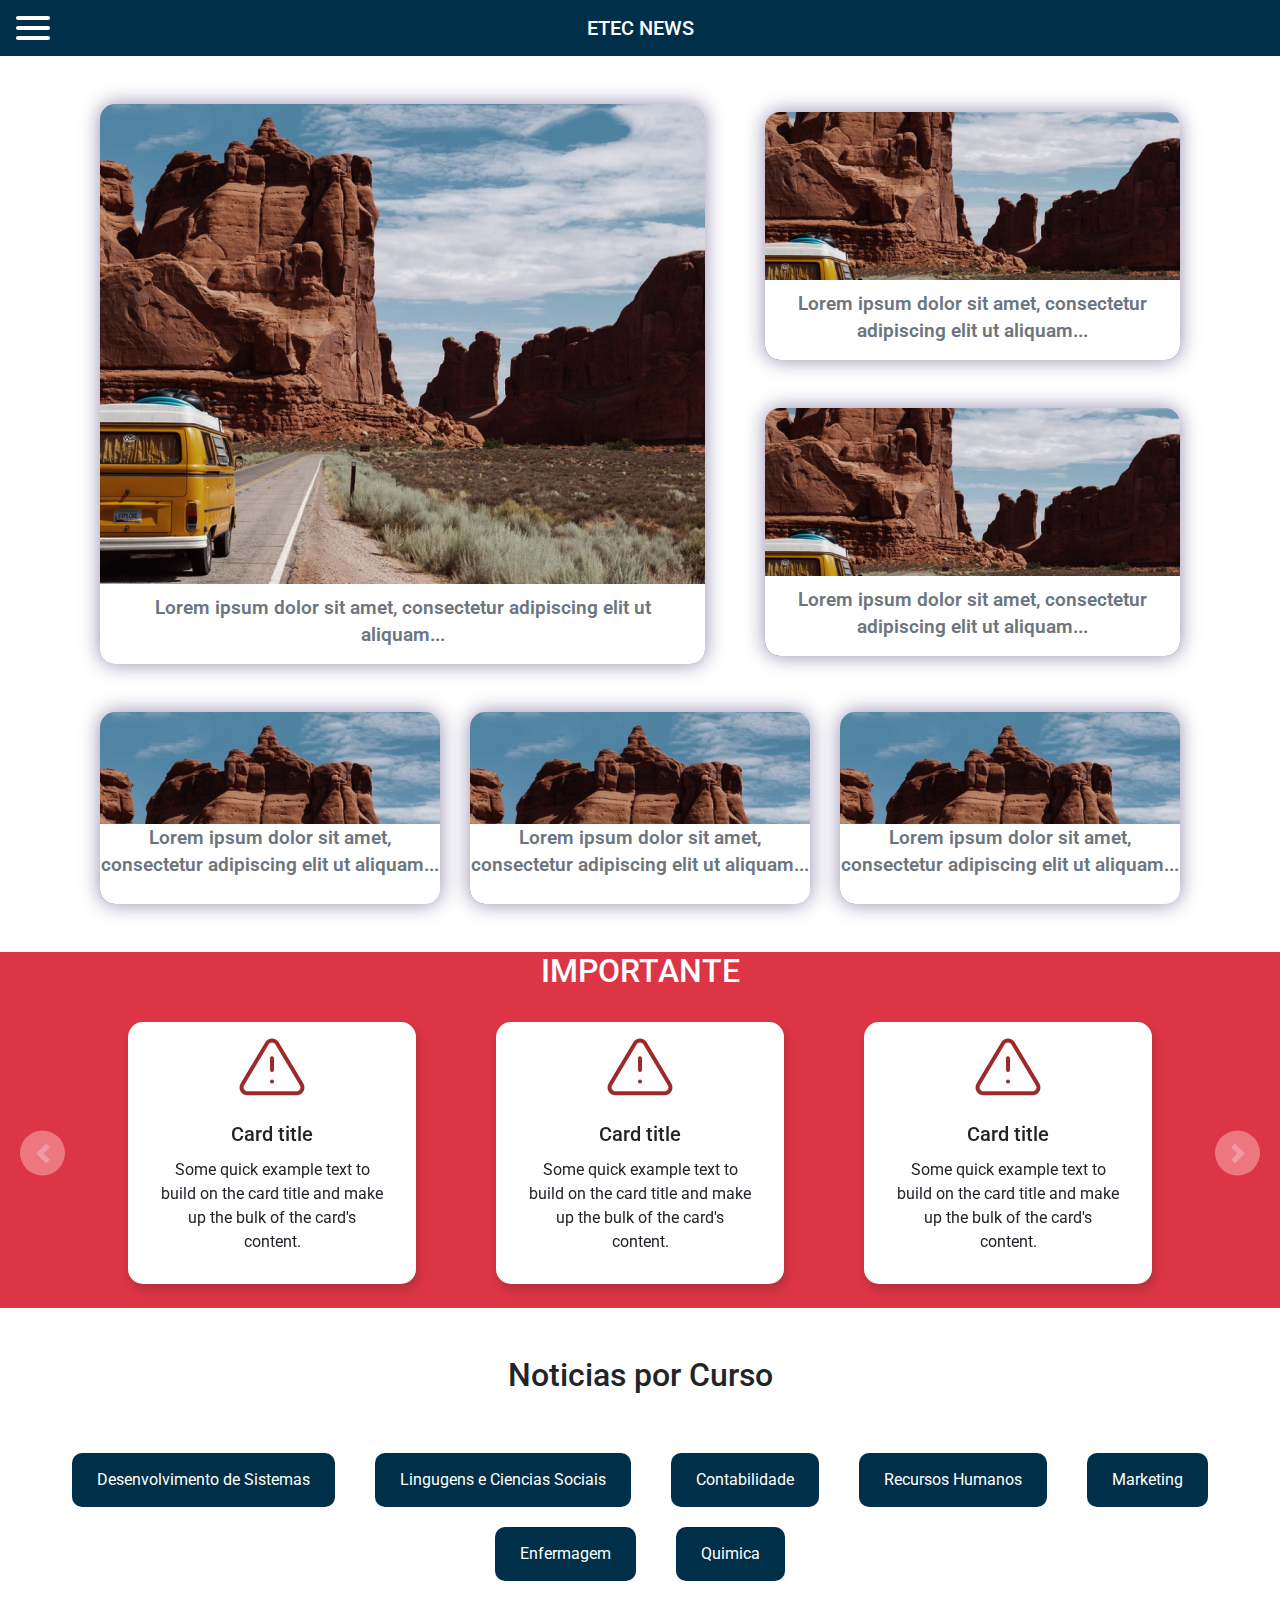
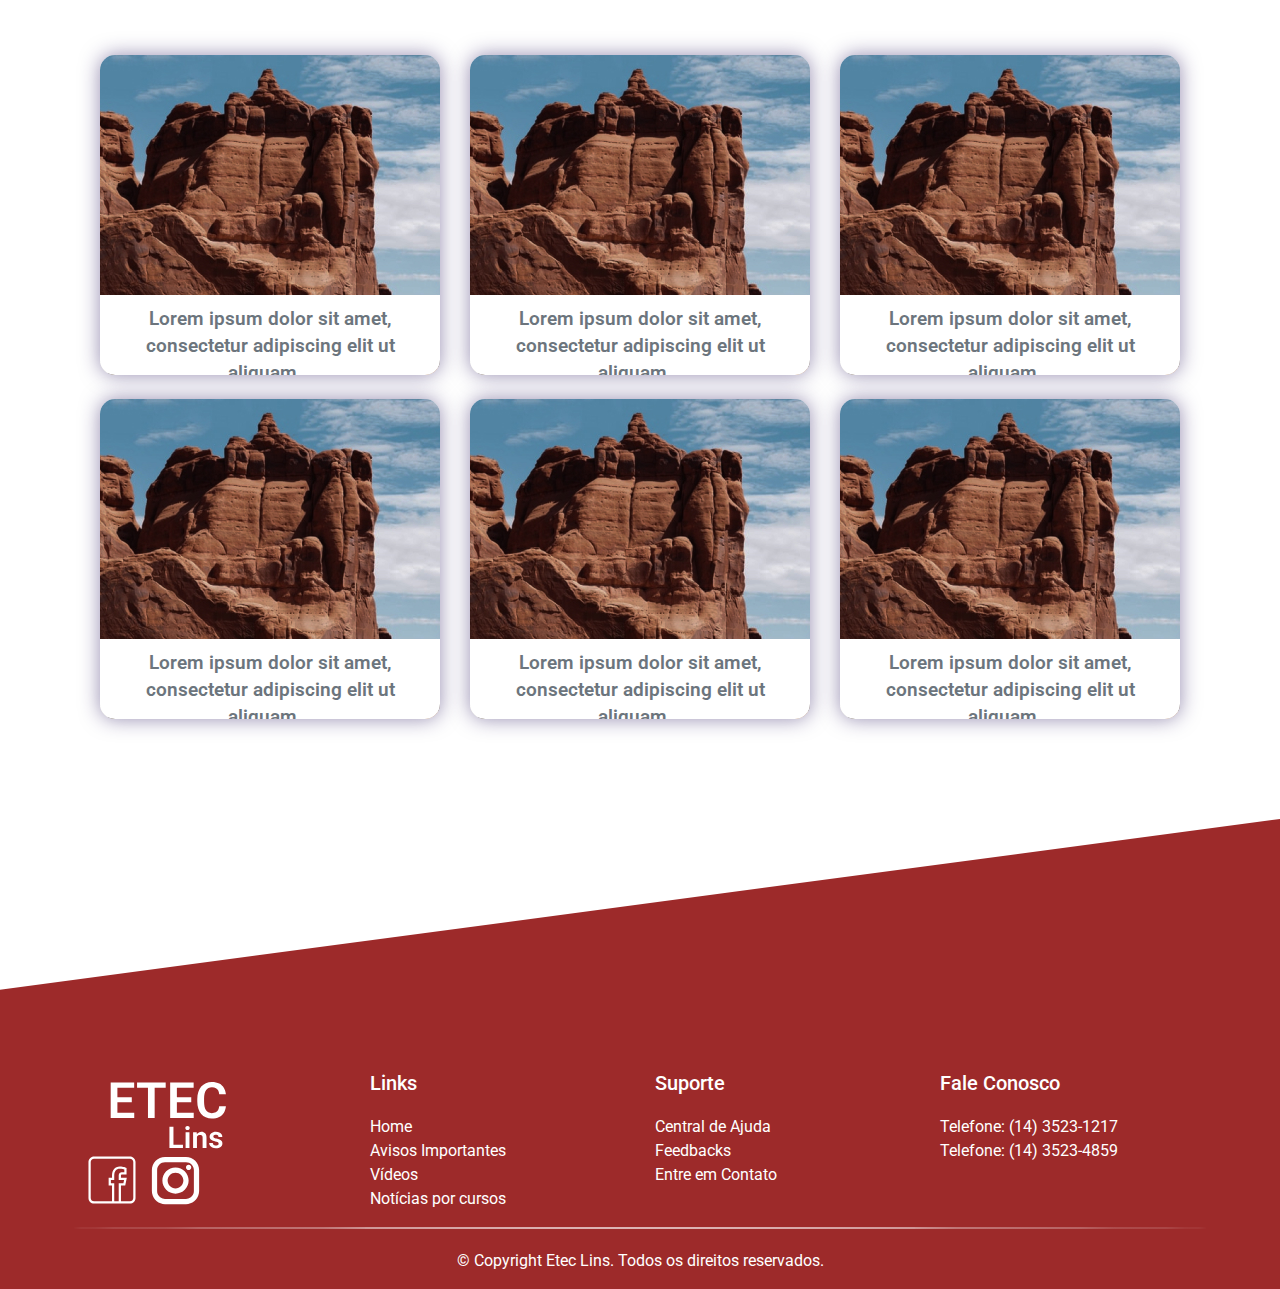
==== index.html @ 65d1a79c "news" ====
<!doctype html>
<html lang="pt-br">

<head>
    <meta charset="utf-8">
    <meta name="viewport" content="width=device-width, initial-scale=1, shrink-to-fit=no">
    <link rel="stylesheet" href="https://stackpath.bootstrapcdn.com/bootstrap/4.3.1/css/bootstrap.min.css" integrity="sha384-ggOyR0iXCbMQv3Xipma34MD+dH/1fQ784/j6cY/iJTQUOhcWr7x9JvoRxT2MZw1T" crossorigin="anonymous">
    <link rel="stylesheet" href="./css/global.css">
    <title>Etec News</title>
</head>

<body>



    <!-- NAVBAR // SIDEBAR -->
    <nav class="navbar fixed-top">
        <button class="btn menu-btn ">
    <img src="./img/menu.svg" alt="menu" id="abrir">
    </button>
        <h2 class="navbar-brand mx-auto my-auto">ETEC NEWS</h2>

        <div class="dark">
            <!-- SIDEBARR -->
            <div class="sidebar">
                <header>
                    <h3 class="text-center logo-sidebar">ETEC NEWS</h3>
                    <button class="fechar">
                <img src="./img/fechar.svg" alt="fechar">
            </button>
                </header>
                <ul class="category">
                    <li>
                        <img src="./img/home.svg" alt="home">
                        <a href="#"></i>Home</a>
                    </li>
                    <li>
                        <img src="./img/alert-circle.svg" alt="avisos">
                        <a href="#"></i>Avisos</a>
                    </li>
                    <li>
                        <img src="./img/paperclip.svg" alt="noticias">
                        <a href="#"></i>Notícias</a>
                    </li>
                    <li>
                        <img src="./img/film.svg" alt="videos">
                        <a href="#"></i>Vídeos</a>
                    </li>
                </ul>
                <ul class="Help">
                    <li><img src="./img/mail.svg" alt="email">
                        <a href="#"></i>Contate-nos</a>
                    </li>
                    <li><img src="./img/help-circle.svg" alt="duvidas">
                        <a href="#"></i>Dúvidas</a>
                    </li>
                </ul>
            </div>
    </nav>
    <!-- HOME -->


    <!-- CARDS HOME -->
    <div class="container mt-5 home">
        <div class="row mt-5">
            <div class="col-12 col-sm-12 col-md-7">
                <div class="container-fluid">
                    <div class="row">
                        <div class="col-12 col-sm-12 col-md-12">
                            <div class="box card-home-principal">
                                <div class="content">
                                    <p class="text-secondary">Lorem ipsum dolor sit amet, consectetur adipiscing elit ut aliquam...</p>
                                    <a class="btn btn-primary ver-mais" href="noticias.html">Ver Mais</a>
                                </div>
                            </div>
                        </div>
                    </div>
                </div>
            </div>
            <div class="col-12 col-sm-12 col-md-5">

                <div class="container-fluid">
                    <div class="row mt-md-2">

                        <div class="col-sm-12 col-md-12">
                            <div class="box card-home  mt-4 mt-md-0">
                                <div class="box card-secundary">
                                    <div class="content">
                                        <p class="text-secondary">Lorem ipsum dolor sit amet, consectetur adipiscing elit ut aliquam...</p>
                                        <a class="btn btn-primary ver-mais" href="noticias.html">Ver Mais</a>
                                    </div>
                                </div>
                            </div>
                        </div>
                    </div>
                    <div class="row mt-md-5">

                        <div class="col-sm-12 col-md-12">
                            <div class="box card-home mt-4 mt-md-0">
                                <div class="box card-secundary">
                                    <div class="content">
                                        <p class="text-secondary">Lorem ipsum dolor sit amet, consectetur adipiscing elit ut aliquam...</p>
                                        <a class="btn btn-primary ver-mais" href="noticias.html">Ver Mais</a>
                                    </div>
                                </div>
                            </div>
                        </div>
                    </div>
                </div>
            </div>
        </div>
        <div class="row mt-5">
            <div class="col-12 col-sm-12 col-md-12">

                <div class="container-fluid">
                    <div class="row">
                        <div class="col-sm-4">
                            <div class="box card-home  mt-4 mt-md-0">
                                <div class="box card-tertiary">
                                    <div class="content">
                                        <p class="text-secondary">Lorem ipsum dolor sit amet, consectetur adipiscing elit ut aliquam...</p>
                                        <a class="btn btn-primary ver-mais" href="noticias.html">Ver Mais</a>
                                    </div>
                                </div>
                            </div>
                        </div>
                        <div class="col-sm-4">
                            <div class="box card-home  mt-4 mt-md-0">
                                <div class="box card-tertiary">
                                    <div class="content">
                                        <p class="text-secondary">Lorem ipsum dolor sit amet, consectetur adipiscing elit ut aliquam...</p>
                                        <a class="btn btn-primary ver-mais" href="noticias.html">Ver Mais</a>
                                    </div>
                                </div>
                            </div>
                        </div>
                        <div class="col-sm-4">
                            <div class="box card-home  mt-4 mt-md-0">
                                <div class="box card-tertiary">
                                    <div class="content">
                                        <p class="text-secondary">Lorem ipsum dolor sit amet, consectetur adipiscing elit ut aliquam...</p>
                                        <a class="btn btn-primary ver-mais" href="noticias.html">Ver Mais</a>
                                    </div>
                                </div>
                            </div>
                        </div>
                    </div>
                </div>
            </div>
        </div>
    </div>
    </div>

    <!-- AVISOS -->
    <div class="bg-danger mt-5">
        <h2 class="text-white text-center">IMPORTANTE</h2>
        <div id="carouselExampleControls" class="carousel slide" data-ride="carousel">
            <div class="carousel-inner">
                <div class="carousel-item active">
                    <div class="cards-wrapper">
                        <div class="card d-md-block" style="width: 18rem;">
                            <img src="img/alert-triangle.svg" class="card-img-top mx-auto" alt="...">
                            <div class="card-body">
                                <h5 class="card-title text-center">Card title</h5>
                                <p class="card-text">Some quick example text to build on the card title and make up the bulk of the card's content.</p>
                            </div>
                        </div>
                        <div class="card d-none d-md-block" style="width: 18rem;">
                            <img src="img/alert-triangle.svg" class="card-img-top mx-auto" alt="...">
                            <div class="card-body">
                                <h5 class="card-title text-center">Card title</h5>
                                <p class="card-text ">Some quick example text to build on the card title and make up the bulk of the card's content.</p>
                            </div>
                        </div>
                        <div class="card d-none d-md-block" style="width: 18rem;">
                            <img src="img/alert-triangle.svg" class="card-img-top mx-auto" alt="...">
                            <div class="card-body">
                                <h5 class="card-title text-center">Card title</h5>
                                <p class="card-text">Some quick example text to build on the card title and make up the bulk of the card's content.</p>
                            </div>
                        </div>
                    </div>
                </div>
                <div class="carousel-item">
                    <div class="cards-wrapper">
                        <div class="card d-md-block" style="width: 18rem;">
                            <img src="img/alert-triangle.svg" class="card-img-top mx-auto" alt="...">
                            <div class="card-body">
                                <h5 class="card-title text-center">Card title</h5>
                                <p class="card-text">Some quick example text to build on the card title and make up the bulk of the card's content.</p>
                            </div>
                        </div>
                        <div class="card d-none d-md-block" style="width: 18rem;">
                            <img src="img/alert-triangle.svg" class="card-img-top mx-auto" alt="...">
                            <div class="card-body">
                                <h5 class="card-title text-center">Card title</h5>
                                <p class="card-text">Some quick example text to build on the card title and make up the bulk of the card's content.</p>
                            </div>
                        </div>
                        <div class="card d-none d-md-block" style="width: 18rem;">
                            <img src="img/alert-triangle.svg" class="card-img-top mx-auto" alt="...">
                            <div class="card-body">
                                <h5 class="card-title text-center">Card title</h5>
                                <p class="card-text">Some quick example text to build on the card title and make up the bulk of the card's content.</p>
                            </div>
                        </div>
                    </div>
                </div>
            </div>
            <a class="carousel-control-prev" href="#carouselExampleControls" role="button" data-slide="prev">
                <span class="carousel-control-prev-icon" aria-hidden="true"></span>
                <span class="sr-only">Previous</span>
            </a>
            <a class="carousel-control-next" href="#carouselExampleControls" role="button" data-slide="next">
                <span class="carousel-control-next-icon" aria-hidden="true"></span>
                <span class="sr-only">Next</span>
            </a>
        </div>
    </div>

    <!-- NOTICIAS POR CURSO -->
    <h2 class="text-center mt-5">Noticias por Curso</h2>
    <nav>
        <div class="nav  mt-5 d-flex justify-content-center cursos" id="nav-tab" role="tablist">
            <a class="nav-item nav-link active" id="DS-tab" data-toggle="tab" href="#DS" role="tab" aria-controls="DS" aria-selected="true">Desenvolvimento de Sistemas</a>
            <a class="nav-item nav-link" id="LIN-tab" data-toggle="tab" href="#LIN" role="tab" aria-controls="LIN" aria-selected="false">Lingugens e Ciencias Sociais</a>
            <a class="nav-item nav-link" id="CONT-tab" data-toggle="tab" href="#CONT" role="tab" aria-controls="CONT" aria-selected="false">Contabilidade</a>
            <a class="nav-item nav-link" id="RH-tab" data-toggle="tab" href="#RH" role="tab" aria-controls="RH" aria-selected="false">Recursos Humanos</a>
            <a class="nav-item nav-link" id="MAR-tab" data-toggle="tab" href="#MAR" role="tab" aria-controls="MAR" aria-selected="false">Marketing</a>
            <a class="nav-item nav-link" id="ENF-tab" data-toggle="tab" href="#ENF" role="tab" aria-controls="ENF" aria-selected="false">Enfermagem</a>
            <a class="nav-item nav-link" id="QUI-tab" data-toggle="tab" href="#QUI" role="tab" aria-controls="QUI" aria-selected="false">Quimica</a>
        </div>
    </nav>

    <div class="tab-content" id="nav-tabContent">
        <div class="tab-pane fade show active" id="DS" role="tabpanel" aria-labelledby="DS-tab">
            <div class="container ">
                <div class="row mt-3">
                    <div class="col-12 col-sm-12 col-md-12">
                        <div class="container-fluid mt-5">
                            <div class="row">
                                <div class="col-sm-4 mt-sm-4 mt-md-0">
                                    <div class="box card-new">
                                        <div class="content">
                                            <p class="text-secondary">Lorem ipsum dolor sit amet, consectetur adipiscing elit ut aliquam...</p>
                                            <button class="btn btn-primary ver-mais">Ver Mais</button>
                                        </div>
                                    </div>
                                </div>
                                <div class="col-sm-4">
                                    <div class="box card-new">
                                        <div class="content">
                                            <p class="text-secondary">Lorem ipsum dolor sit amet, consectetur adipiscing elit ut aliquam...</p>
                                            <button class="btn btn-primary ver-mais">Ver Mais</button>
                                        </div>
                                    </div>
                                </div>
                                <div class="col-sm-4">
                                    <div class="box card-new">
                                        <div class="content">
                                            <p class="text-secondary">Lorem ipsum dolor sit amet, consectetur adipiscing elit ut aliquam...</p>
                                            <button class="btn btn-primary ver-mais">Ver Mais</button>
                                        </div>
                                    </div>
                                </div>
                                <div class="col-sm-4 mt-4">
                                    <div class="box card-new">
                                        <div class="content">
                                            <p class="text-secondary">Lorem ipsum dolor sit amet, consectetur adipiscing elit ut aliquam...</p>
                                            <button class="btn btn-primary ver-mais">Ver Mais</button>
                                        </div>
                                    </div>
                                </div>
                                <div class="col-sm-4 mt-4">
                                    <div class="box card-new">
                                        <div class="content">
                                            <p class="text-secondary">Lorem ipsum dolor sit amet, consectetur adipiscing elit ut aliquam...</p>
                                            <button class="btn btn-primary ver-mais">Ver Mais</button>
                                        </div>
                                    </div>
                                </div>
                                <div class="col-sm-4 mt-4">
                                    <div class="box card-new">
                                        <div class="content">
                                            <p class="text-secondary">Lorem ipsum dolor sit amet, consectetur adipiscing elit ut aliquam...</p>
                                            <button class="btn btn-primary ver-mais">Ver Mais</button>
                                        </div>
                                    </div>
                                </div>
                            </div>
                        </div>
                    </div>
                </div>
            </div>
        </div>
        <div class="tab-pane fade" id="LIN" role="tabpanel" aria-labelledby="LIN-tab">
            <div class="container">
                <div class="row mt-3">
                    <div class="col-12 col-sm-12 col-md-12">
                        <div class="container-fluid mt-5">
                            <div class="row">
                                <div class="col-sm-4">
                                    <div class="box card-new">
                                        <div class="content">
                                            <p class="text-secondary">Lorem ipsum dolor sit amet, consectetur adipiscing elit ut aliquam...</p>
                                            <button class="btn btn-primary ver-mais">Ver Mais</button>
                                        </div>
                                    </div>
                                </div>
                                <div class="col-sm-4">
                                    <div class="box card-new">
                                        <div class="content">
                                            <p class="text-secondary">Lorem ipsum dolor sit amet, consectetur adipiscing elit ut aliquam...</p>
                                            <button class="btn btn-primary ver-mais">Ver Mais</button>
                                        </div>
                                    </div>
                                </div>
                                <div class="col-sm-4">
                                    <div class="box card-new">
                                        <div class="content">
                                            <p class="text-secondary">Lorem ipsum dolor sit amet, consectetur adipiscing elit ut aliquam...</p>
                                            <button class="btn btn-primary ver-mais">Ver Mais</button>
                                        </div>
                                    </div>
                                </div>
                                <div class="col-sm-4 mt-4">
                                    <div class="box card-new">
                                        <div class="content">
                                            <p class="text-secondary">Lorem ipsum dolor sit amet, consectetur adipiscing elit ut aliquam...</p>
                                            <button class="btn btn-primary ver-mais">Ver Mais</button>
                                        </div>
                                    </div>
                                </div>
                                <div class="col-sm-4 mt-4">
                                    <div class="box card-new">
                                        <div class="content">
                                            <p class="text-secondary">Lorem ipsum dolor sit amet, consectetur adipiscing elit ut aliquam...</p>
                                            <button class="btn btn-primary ver-mais">Ver Mais</button>
                                        </div>
                                    </div>
                                </div>
                                <div class="col-sm-4 mt-4">
                                    <div class="box card-new">
                                        <div class="content">
                                            <p class="text-secondary">Lorem ipsum dolor sit amet, consectetur adipiscing elit ut aliquam...</p>
                                            <button class="btn btn-primary ver-mais">Ver Mais</button>
                                        </div>
                                    </div>
                                </div>
                            </div>
                        </div>
                    </div>
                </div>
            </div>
        </div>
        <div class="tab-pane fade" id="CONT" role="tabpanel" aria-labelledby="CONT-tab">
            <div class="container">
                <div class="row mt-3">
                    <div class="col-12 col-sm-12 col-md-12">
                        <div class="container-fluid mt-5">
                            <div class="row">
                                <div class="col-sm-4">
                                    <div class="box card-new">
                                        <div class="content">
                                            <p class="text-secondary">Lorem ipsum dolor sit amet, consectetur adipiscing elit ut aliquam...</p>
                                            <button class="btn btn-primary ver-mais">Ver Mais</button>
                                        </div>
                                    </div>
                                </div>
                                <div class="col-sm-4">
                                    <div class="box card-new">
                                        <div class="content">
                                            <p class="text-secondary">Lorem ipsum dolor sit amet, consectetur adipiscing elit ut aliquam...</p>
                                            <button class="btn btn-primary ver-mais">Ver Mais</button>
                                        </div>
                                    </div>
                                </div>
                                <div class="col-sm-4">
                                    <div class="box card-new">
                                        <div class="content">
                                            <p class="text-secondary">Lorem ipsum dolor sit amet, consectetur adipiscing elit ut aliquam...</p>
                                            <button class="btn btn-primary ver-mais">Ver Mais</button>
                                        </div>
                                    </div>
                                </div>
                                <div class="col-sm-4 mt-4">
                                    <div class="box card-new">
                                        <div class="content">
                                            <p class="text-secondary">Lorem ipsum dolor sit amet, consectetur adipiscing elit ut aliquam...</p>
                                            <button class="btn btn-primary ver-mais">Ver Mais</button>
                                        </div>
                                    </div>
                                </div>
                                <div class="col-sm-4 mt-4">
                                    <div class="box card-new">
                                        <div class="content">
                                            <p class="text-secondary">Lorem ipsum dolor sit amet, consectetur adipiscing elit ut aliquam...</p>
                                            <button class="btn btn-primary ver-mais">Ver Mais</button>
                                        </div>
                                    </div>
                                </div>
                                <div class="col-sm-4 mt-4">
                                    <div class="box card-new">
                                        <div class="content">
                                            <p class="text-secondary">Lorem ipsum dolor sit amet, consectetur adipiscing elit ut aliquam...</p>
                                            <button class="btn btn-primary ver-mais">Ver Mais</button>
                                        </div>
                                    </div>
                                </div>
                            </div>
                        </div>
                    </div>
                </div>
            </div>
        </div>
        <div class="tab-pane fade" id="RH" role="tabpanel" aria-labelledby="RH-tab">
            <div class="container">
                <div class="row mt-3">
                    <div class="col-12 col-sm-12 col-md-12">
                        <div class="container-fluid mt-5">
                            <div class="row">
                                <div class="col-sm-4">
                                    <div class="box card-new">
                                        <div class="content">
                                            <p class="text-secondary">Lorem ipsum dolor sit amet, consectetur adipiscing elit ut aliquam...</p>
                                            <button class="btn btn-primary ver-mais">Ver Mais</button>
                                        </div>
                                    </div>
                                </div>
                                <div class="col-sm-4">
                                    <div class="box card-new">
                                        <div class="content">
                                            <p class="text-secondary">Lorem ipsum dolor sit amet, consectetur adipiscing elit ut aliquam...</p>
                                            <button class="btn btn-primary ver-mais">Ver Mais</button>
                                        </div>
                                    </div>
                                </div>
                                <div class="col-sm-4">
                                    <div class="box card-new">
                                        <div class="content">
                                            <p class="text-secondary">Lorem ipsum dolor sit amet, consectetur adipiscing elit ut aliquam...</p>
                                            <button class="btn btn-primary ver-mais">Ver Mais</button>
                                        </div>
                                    </div>
                                </div>
                                <div class="col-sm-4 mt-4">
                                    <div class="box card-new">
                                        <div class="content">
                                            <p class="text-secondary">Lorem ipsum dolor sit amet, consectetur adipiscing elit ut aliquam...</p>
                                            <button class="btn btn-primary ver-mais">Ver Mais</button>
                                        </div>
                                    </div>
                                </div>
                                <div class="col-sm-4 mt-4">
                                    <div class="box card-new">
                                        <div class="content">
                                            <p class="text-secondary">Lorem ipsum dolor sit amet, consectetur adipiscing elit ut aliquam...</p>
                                            <button class="btn btn-primary ver-mais">Ver Mais</button>
                                        </div>
                                    </div>
                                </div>
                                <div class="col-sm-4 mt-4">
                                    <div class="box card-new">
                                        <div class="content">
                                            <p class="text-secondary">Lorem ipsum dolor sit amet, consectetur adipiscing elit ut aliquam...</p>
                                            <button class="btn btn-primary ver-mais">Ver Mais</button>
                                        </div>
                                    </div>
                                </div>
                            </div>
                        </div>
                    </div>
                </div>
            </div>
        </div>
        <div class="tab-pane fade" id="MAR" role="tabpanel" aria-labelledby="MAR-tab">
            <div class="container">
                <div class="row mt-3">
                    <div class="col-12 col-sm-12 col-md-12">
                        <div class="container-fluid mt-5">
                            <div class="row">
                                <div class="col-sm-4">
                                    <div class="box card-new">
                                        <div class="content">
                                            <p class="text-secondary">Lorem ipsum dolor sit amet, consectetur adipiscing elit ut aliquam...</p>
                                            <button class="btn btn-primary ver-mais">Ver Mais</button>
                                        </div>
                                    </div>
                                </div>
                                <div class="col-sm-4">
                                    <div class="box card-new">
                                        <div class="content">
                                            <p class="text-secondary">Lorem ipsum dolor sit amet, consectetur adipiscing elit ut aliquam...</p>
                                            <button class="btn btn-primary ver-mais">Ver Mais</button>
                                        </div>
                                    </div>
                                </div>
                                <div class="col-sm-4">
                                    <div class="box card-new">
                                        <div class="content">
                                            <p class="text-secondary">Lorem ipsum dolor sit amet, consectetur adipiscing elit ut aliquam...</p>
                                            <button class="btn btn-primary ver-mais">Ver Mais</button>
                                        </div>
                                    </div>
                                </div>
                                <div class="col-sm-4 mt-4">
                                    <div class="box card-new">
                                        <div class="content">
                                            <p class="text-secondary">Lorem ipsum dolor sit amet, consectetur adipiscing elit ut aliquam...</p>
                                            <button class="btn btn-primary ver-mais">Ver Mais</button>
                                        </div>
                                    </div>
                                </div>
                                <div class="col-sm-4 mt-4">
                                    <div class="box card-new">
                                        <div class="content">
                                            <p class="text-secondary">Lorem ipsum dolor sit amet, consectetur adipiscing elit ut aliquam...</p>
                                            <button class="btn btn-primary ver-mais">Ver Mais</button>
                                        </div>
                                    </div>
                                </div>
                                <div class="col-sm-4 mt-4">
                                    <div class="box card-new">
                                        <div class="content">
                                            <p class="text-secondary">Lorem ipsum dolor sit amet, consectetur adipiscing elit ut aliquam...</p>
                                            <button class="btn btn-primary ver-mais">Ver Mais</button>
                                        </div>
                                    </div>
                                </div>
                            </div>
                        </div>
                    </div>
                </div>
            </div>
        </div>
        <div class="tab-pane fade" id="ENF" role="tabpanel" aria-labelledby="ENF-tab">
            <div class="container">
                <div class="row mt-3">
                    <div class="col-12 col-sm-12 col-md-12">
                        <div class="container-fluid mt-5">
                            <div class="row">
                                <div class="col-sm-4">
                                    <div class="box card-new">
                                        <div class="content">
                                            <p class="text-secondary">Lorem ipsum dolor sit amet, consectetur adipiscing elit ut aliquam...</p>
                                            <button class="btn btn-primary ver-mais">Ver Mais</button>
                                        </div>
                                    </div>
                                </div>
                                <div class="col-sm-4">
                                    <div class="box card-new">
                                        <div class="content">
                                            <p class="text-secondary">Lorem ipsum dolor sit amet, consectetur adipiscing elit ut aliquam...</p>
                                            <button class="btn btn-primary ver-mais">Ver Mais</button>
                                        </div>
                                    </div>
                                </div>
                                <div class="col-sm-4">
                                    <div class="box card-new">
                                        <div class="content">
                                            <p class="text-secondary">Lorem ipsum dolor sit amet, consectetur adipiscing elit ut aliquam...</p>
                                            <button class="btn btn-primary ver-mais">Ver Mais</button>
                                        </div>
                                    </div>
                                </div>
                                <div class="col-sm-4 mt-4">
                                    <div class="box card-new">
                                        <div class="content">
                                            <p class="text-secondary">Lorem ipsum dolor sit amet, consectetur adipiscing elit ut aliquam...</p>
                                            <button class="btn btn-primary ver-mais">Ver Mais</button>
                                        </div>
                                    </div>
                                </div>
                                <div class="col-sm-4 mt-4">
                                    <div class="box card-new">
                                        <div class="content">
                                            <p class="text-secondary">Lorem ipsum dolor sit amet, consectetur adipiscing elit ut aliquam...</p>
                                            <button class="btn btn-primary ver-mais">Ver Mais</button>
                                        </div>
                                    </div>
                                </div>
                                <div class="col-sm-4 mt-4">
                                    <div class="box card-new">
                                        <div class="content">
                                            <p class="text-secondary">Lorem ipsum dolor sit amet, consectetur adipiscing elit ut aliquam...</p>
                                            <button class="btn btn-primary ver-mais">Ver Mais</button>
                                        </div>
                                    </div>
                                </div>
                            </div>
                        </div>
                    </div>
                </div>
            </div>
        </div>
        <div class="tab-pane fade" id="QUI" role="tabpanel" aria-labelledby="QUI-tab">
            <div class="container">
                <div class="row mt-3">
                    <div class="col-12 col-sm-12 col-md-12">
                        <div class="container-fluid mt-5">
                            <div class="row">
                                <div class="col-sm-4">
                                    <div class="box card-new">
                                        <div class="content">
                                            <p class="text-secondary">Lorem ipsum dolor sit amet, consectetur adipiscing elit ut aliquam...</p>
                                            <button class="btn btn-primary ver-mais">Ver Mais</button>
                                        </div>
                                    </div>
                                </div>
                                <div class="col-sm-4">
                                    <div class="box card-new">
                                        <div class="content">
                                            <p class="text-secondary">Lorem ipsum dolor sit amet, consectetur adipiscing elit ut aliquam...</p>
                                            <button class="btn btn-primary ver-mais">Ver Mais</button>
                                        </div>
                                    </div>
                                </div>
                                <div class="col-sm-4">
                                    <div class="box card-new">
                                        <div class="content">
                                            <p class="text-secondary">Lorem ipsum dolor sit amet, consectetur adipiscing elit ut aliquam...</p>
                                            <button class="btn btn-primary ver-mais">Ver Mais</button>
                                        </div>
                                    </div>
                                </div>
                                <div class="col-sm-4 mt-4">
                                    <div class="box card-new">
                                        <div class="content">
                                            <p class="text-secondary">Lorem ipsum dolor sit amet, consectetur adipiscing elit ut aliquam...</p>
                                            <button class="btn btn-primary ver-mais">Ver Mais</button>
                                        </div>
                                    </div>
                                </div>
                                <div class="col-sm-4 mt-4">
                                    <div class="box card-new">
                                        <div class="content">
                                            <p class="text-secondary">Lorem ipsum dolor sit amet, consectetur adipiscing elit ut aliquam...</p>
                                            <button class="btn btn-primary ver-mais">Ver Mais</button>
                                        </div>
                                    </div>
                                </div>
                                <div class="col-sm-4 mt-4">
                                    <div class="box card-new">
                                        <div class="content">
                                            <p class="text-secondary">Lorem ipsum dolor sit amet, consectetur adipiscing elit ut aliquam...</p>
                                            <button class="btn btn-primary ver-mais">Ver Mais</button>
                                        </div>
                                    </div>
                                </div>
                            </div>
                        </div>
                    </div>
                </div>
            </div>
            <div>
            </div>
        </div>


    </div>


    <!-- RODAPÉ -->
    <img src="./img/wave.svg" alt="wave" id="wave">
    <div class="container-fluid mt-5 bg-dark footer" id="footer">
        <div class="row">
            <div class="col-12 col-sm-12 col-md-12">

                <div class="container">
                    <div class="row mt-5">
                        <div class="col-sm-3">
                            <img src="./img/ETEC.svg" alt="etec">
                            <div class="social">
                                <img src="./img/facebook.svg" alt="facebook">
                                <img src="./img/instagram.svg" alt="instagram">
                            </div>
                        </div>
                        <div class="col-sm-3">
                            <h5>Links</h5>
                            <ul>
                                <li><a href="#"> Home</a></li>
                                <li><a href="#"> Avisos Importantes</a></li>
                                <li><a href="#"> Vídeos</a></li>
                                <li><a href="#"> Notícias por cursos</a></li>
                            </ul>
                        </div>
                        <div class="col-sm-3">
                            <h5>Suporte</h5>
                            <ul>
                                <li><a href="#"> Central de Ajuda</a></li>
                                <li><a href="#"> Feedbacks</a></li>
                                <li><a href="#"> Entre em Contato</a></li>
                            </ul>
                        </div>
                        <div class="col-sm-3">
                            <h5>Fale Conosco</h5>
                            <ul>
                                <li>Telefone: (14) 3523-1217</li>
                                <li> Telefone: (14) 3523-4859</li>
                            </ul>
                        </div>
                        <div class="border-footer"></div>
                        <p class="text-center">© Copyright Etec Lins. Todos os direitos reservados.</p>
                    </div>
                </div>

                <script src="./js/script.js"></script>
                <script src="https://code.jquery.com/jquery-3.3.1.slim.min.js" integrity="sha384-q8i/X+965DzO0rT7abK41JStQIAqVgRVzpbzo5smXKp4YfRvH+8abtTE1Pi6jizo" crossorigin="anonymous"></script>
                <script src="https://cdnjs.cloudflare.com/ajax/libs/popper.js/1.14.7/umd/popper.min.js" integrity="sha384-UO2eT0CpHqdSJQ6hJty5KVphtPhzWj9WO1clHTMGa3JDZwrnQq4sF86dIHNDz0W1" crossorigin="anonymous"></script>
                <script src="https://stackpath.bootstrapcdn.com/bootstrap/4.3.1/js/bootstrap.min.js" integrity="sha384-JjSmVgyd0p3pXB1rRibZUAYoIIy6OrQ6VrjIEaFf/nJGzIxFDsf4x0xIM+B07jRM" crossorigin="anonymous"></script>
</body>

</html>
---- css/global.css ----
@import url('https://fonts.googleapis.com/css2?family=Roboto:wght@100;300;400;500;700;900&display=swap');
@import url(./responsive.css);
@import url(./custom.css);
* {
    padding: 0;
    margin: 0;
    text-decoration: none;
    box-sizing: border-box;
    list-style: none;
    font-family: 'Roboto', sans-serif;
    ;
}

body {
    width: 100%;
    height: 100vh;
    background: #fff;
}

a {
    text-decoration: none !important;
    color: #000;
}

.btn:hover {
    color: #fff !important;
}

.home {
    margin-top: 30px !important;
}

.btn:focus {
    outline: none !important;
    box-shadow: none;
}
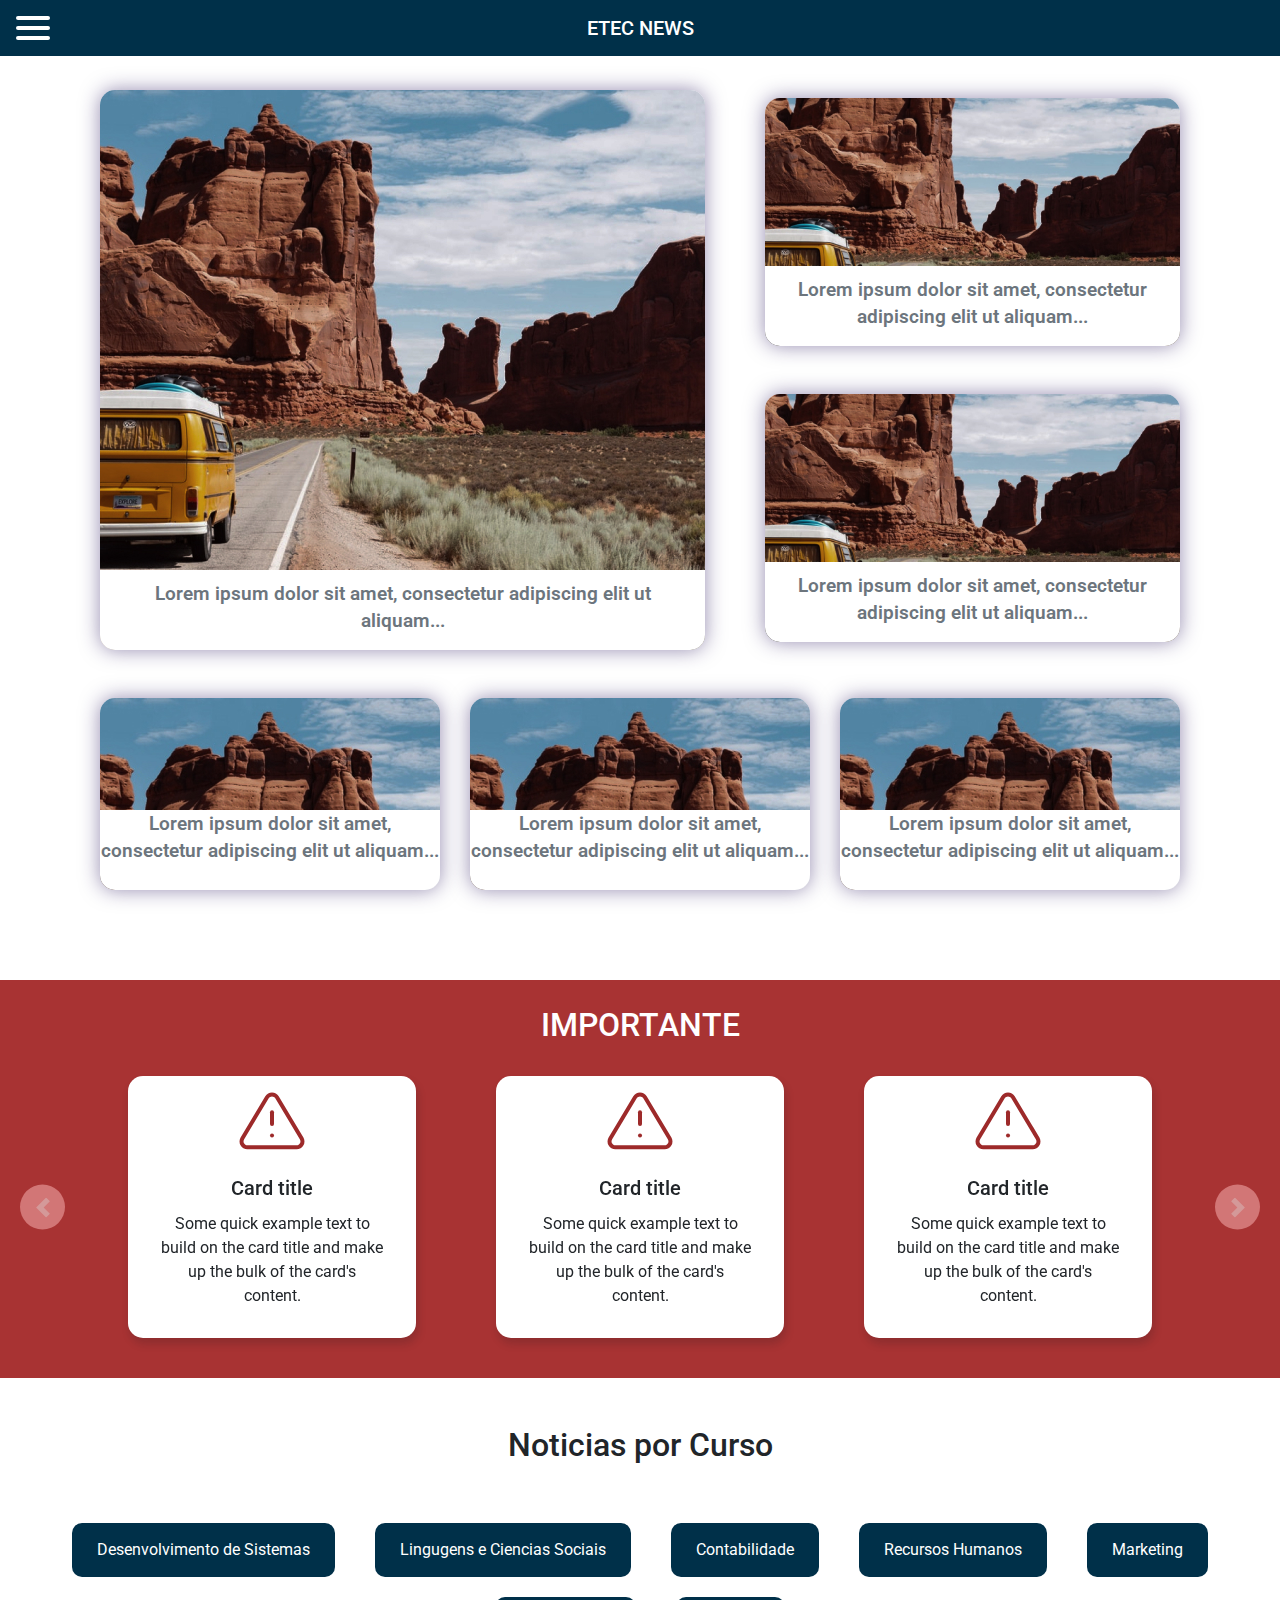
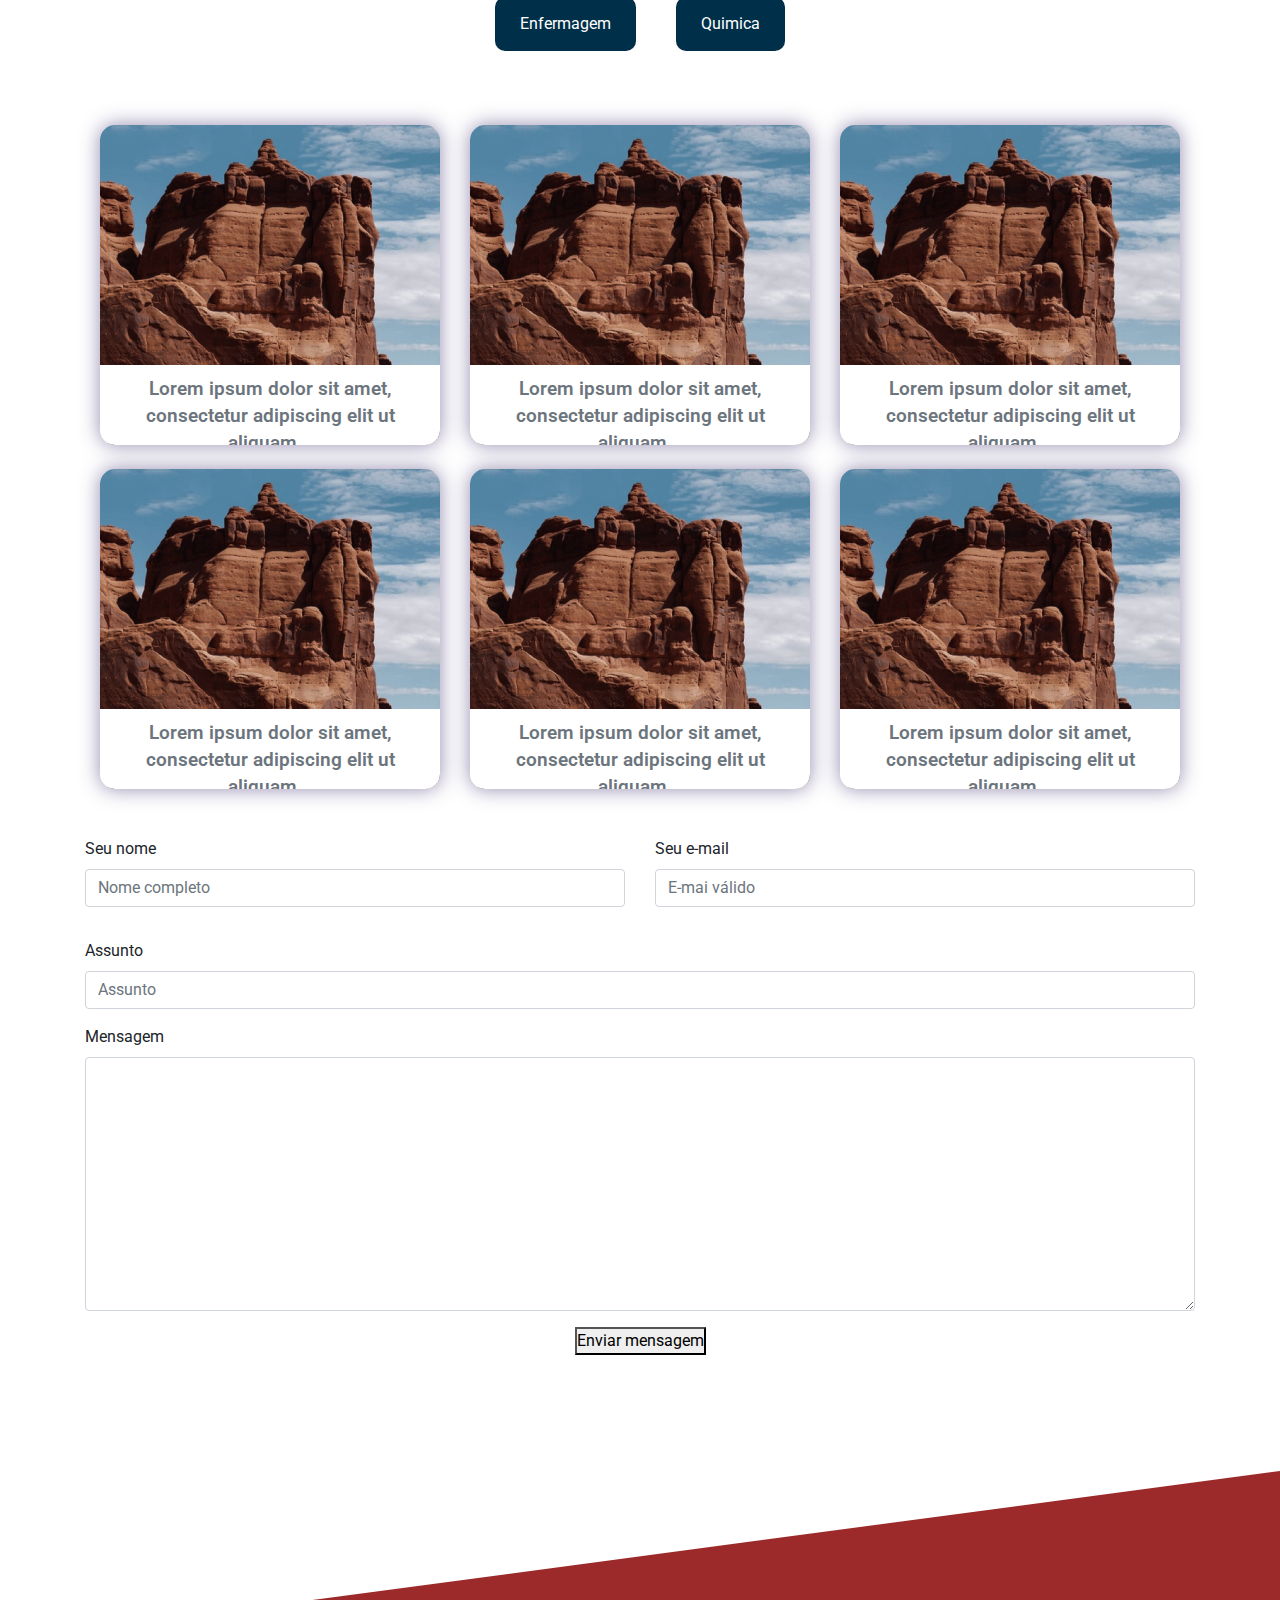
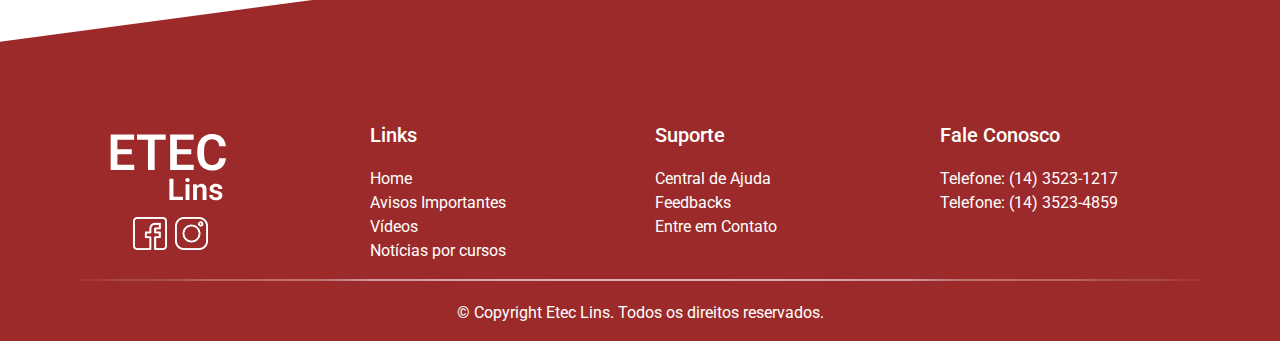
==== commit e12ed8b3: "news" ====
--- a/index.html
+++ b/index.html
@@ -57,11 +57,10 @@
                 </ul>
             </div>
     </nav>
-    <!-- HOME -->
 
 
     <!-- CARDS HOME -->
-    <div class="container mt-5 home">
+    <div class="container home-home">
         <div class="row mt-5">
             <div class="col-12 col-sm-12 col-md-7">
                 <div class="container-fluid">
@@ -152,7 +151,7 @@
     </div>
 
     <!-- AVISOS -->
-    <div class="bg-danger mt-5">
+    <div class=" avisos py-3">
         <h2 class="text-white text-center">IMPORTANTE</h2>
         <div id="carouselExampleControls" class="carousel slide" data-ride="carousel">
             <div class="carousel-inner">
@@ -247,15 +246,15 @@
                                         </div>
                                     </div>
                                 </div>
-                                <div class="col-sm-4">
-                                    <div class="box card-new">
-                                        <div class="content">
-                                            <p class="text-secondary">Lorem ipsum dolor sit amet, consectetur adipiscing elit ut aliquam...</p>
-                                            <button class="btn btn-primary ver-mais">Ver Mais</button>
-                                        </div>
-                                    </div>
-                                </div>
-                                <div class="col-sm-4">
+                                <div class="col-sm-4 mt-md-0 mt-5">
+                                    <div class="box card-new">
+                                        <div class="content">
+                                            <p class="text-secondary">Lorem ipsum dolor sit amet, consectetur adipiscing elit ut aliquam...</p>
+                                            <button class="btn btn-primary ver-mais">Ver Mais</button>
+                                        </div>
+                                    </div>
+                                </div>
+                                <div class="col-sm-4 mt-md-0 mt-5">
                                     <div class="box card-new">
                                         <div class="content">
                                             <p class="text-secondary">Lorem ipsum dolor sit amet, consectetur adipiscing elit ut aliquam...</p>
@@ -659,7 +658,31 @@
 
     </div>
 
-
+    <div class="container mt-5">
+        <form class="contact">
+            <div class="row">
+                <div class="form-group col-md-6">
+                    <label for="name">Seu nome</label>
+                    <input type="text" name="name" class="form-control" id="name" placeholder="Nome completo" required="">
+                </div>
+                <div class="form-group col-md-6 mt-3 mt-md-0">
+                    <label for="name">Seu e-mail</label>
+                    <input type="email" class="form-control" name="email" id="email" placeholder="E-mai válido" required="">
+                </div>
+            </div>
+            <div class="form-group mt-3">
+                <label for="name">Assunto</label>
+                <input type="text" class="form-control" name="subject" id="subject" placeholder="Assunto" required="">
+            </div>
+            <div class="form-group mt-3">
+                <label for="name">Mensagem</label>
+                <textarea class="form-control" name="message" rows="10" required=""></textarea>
+            </div>
+            <div class="my-3">
+                <div class="text-center"><button type="submit">Enviar mensagem</button></div>
+        </form>
+        </div>
+    </div>
     <!-- RODAPÉ -->
     <img src="./img/wave.svg" alt="wave" id="wave">
     <div class="container-fluid mt-5 bg-dark footer" id="footer">
@@ -670,9 +693,9 @@
                     <div class="row mt-5">
                         <div class="col-sm-3">
                             <img src="./img/ETEC.svg" alt="etec">
-                            <div class="social">
-                                <img src="./img/facebook.svg" alt="facebook">
-                                <img src="./img/instagram.svg" alt="instagram">
+                            <div class="social d-flex ml-5 mt-3">
+                                <img src="./img/facebook.png" alt="facebook" class="img-fluid mr-2">
+                                <img src="./img/instagram.png" alt="instagram" class="img-fluid">
                             </div>
                         </div>
                         <div class="col-sm-3">
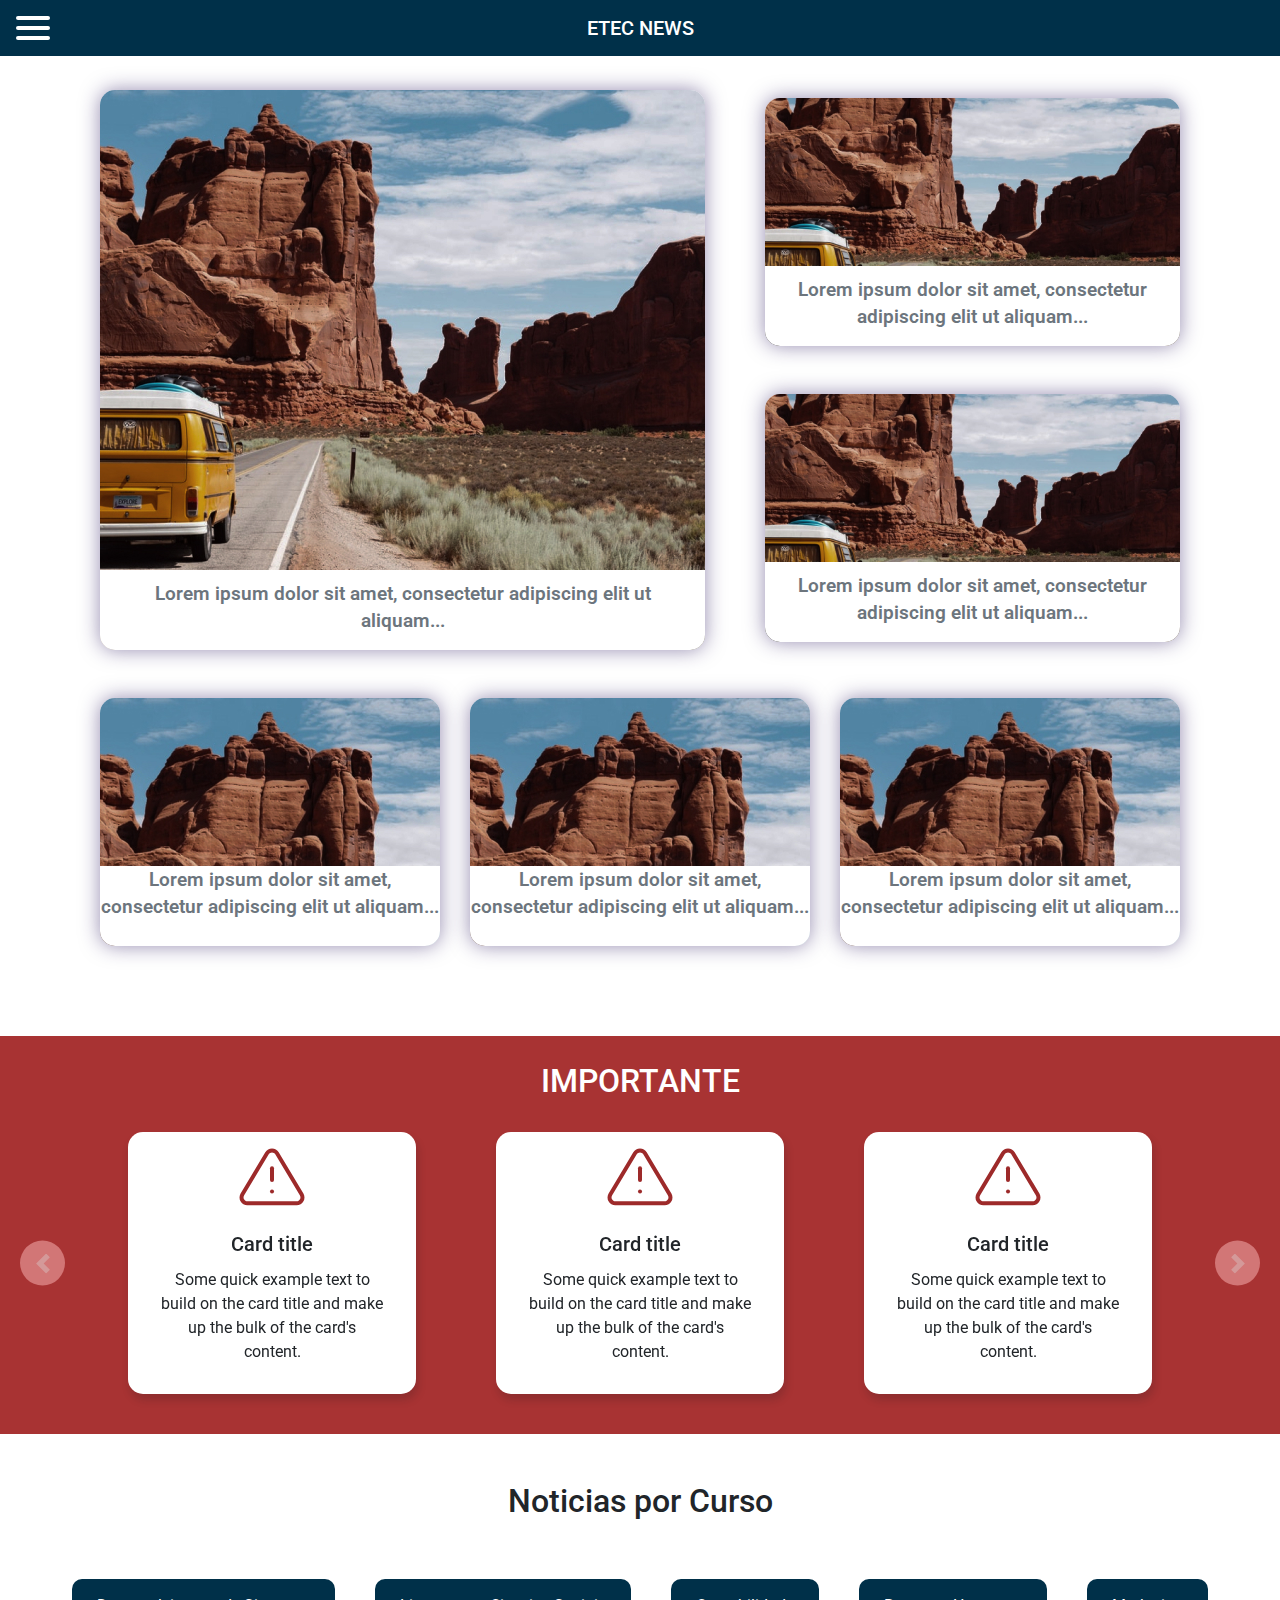
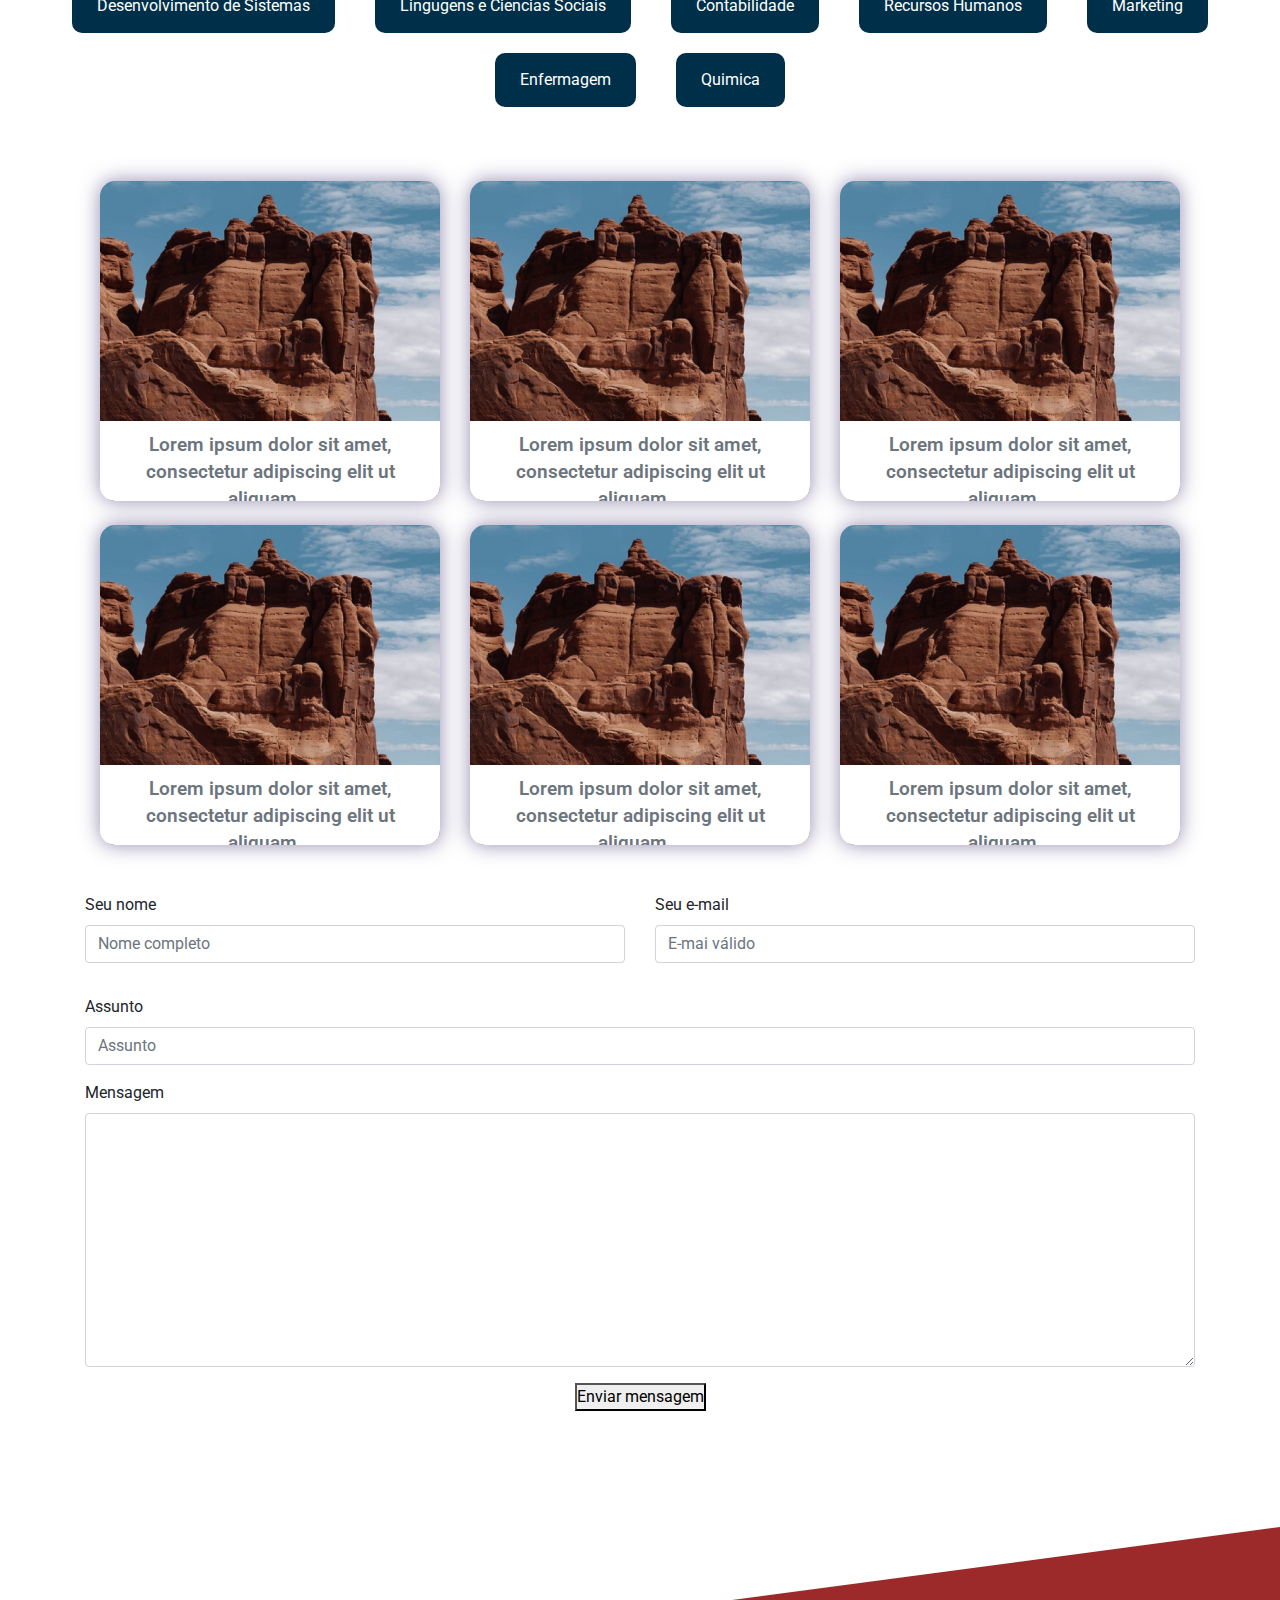
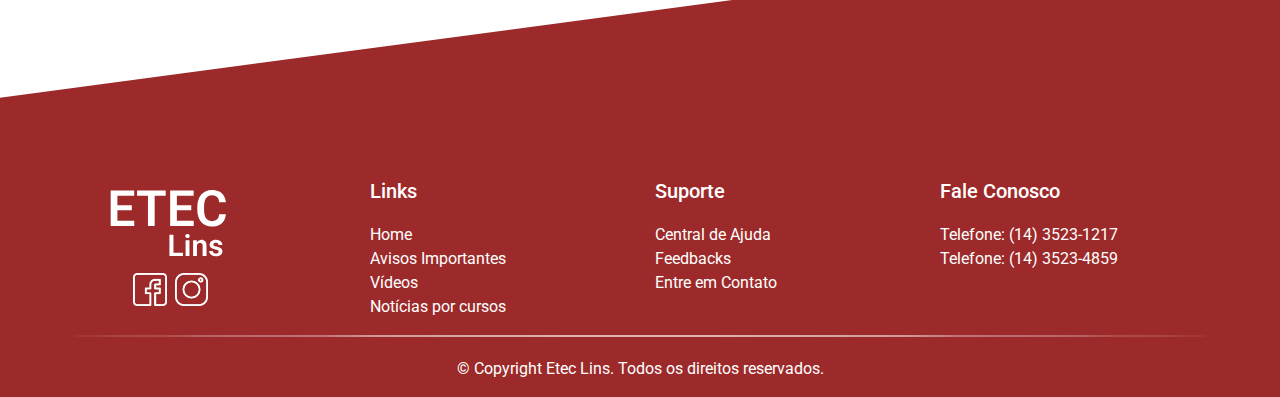
==== commit 75688ab0: "ha" ====
--- a/index.html
+++ b/index.html
@@ -307,7 +307,7 @@
                                     </div>
                                 </div>
                                 <div class="col-sm-4">
-                                    <div class="box card-new">
+                                    <div class="box card-new mt-md-0 mt-5">
                                         <div class="content">
                                             <p class="text-secondary">Lorem ipsum dolor sit amet, consectetur adipiscing elit ut aliquam...</p>
                                             <button class="btn btn-primary ver-mais">Ver Mais</button>
@@ -315,14 +315,14 @@
                                     </div>
                                 </div>
                                 <div class="col-sm-4">
-                                    <div class="box card-new">
-                                        <div class="content">
-                                            <p class="text-secondary">Lorem ipsum dolor sit amet, consectetur adipiscing elit ut aliquam...</p>
-                                            <button class="btn btn-primary ver-mais">Ver Mais</button>
-                                        </div>
-                                    </div>
-                                </div>
-                                <div class="col-sm-4 mt-4">
+                                    <div class="box card-new mt-md-0 mt-5">
+                                        <div class="content">
+                                            <p class="text-secondary">Lorem ipsum dolor sit amet, consectetur adipiscing elit ut aliquam...</p>
+                                            <button class="btn btn-primary ver-mais">Ver Mais</button>
+                                        </div>
+                                    </div>
+                                </div>
+                                <div class="col-sm-4 mt-4 ">
                                     <div class="box card-new">
                                         <div class="content">
                                             <p class="text-secondary">Lorem ipsum dolor sit amet, consectetur adipiscing elit ut aliquam...</p>
@@ -358,23 +358,23 @@
                     <div class="col-12 col-sm-12 col-md-12">
                         <div class="container-fluid mt-5">
                             <div class="row">
-                                <div class="col-sm-4">
-                                    <div class="box card-new">
-                                        <div class="content">
-                                            <p class="text-secondary">Lorem ipsum dolor sit amet, consectetur adipiscing elit ut aliquam...</p>
-                                            <button class="btn btn-primary ver-mais">Ver Mais</button>
-                                        </div>
-                                    </div>
-                                </div>
-                                <div class="col-sm-4">
-                                    <div class="box card-new">
-                                        <div class="content">
-                                            <p class="text-secondary">Lorem ipsum dolor sit amet, consectetur adipiscing elit ut aliquam...</p>
-                                            <button class="btn btn-primary ver-mais">Ver Mais</button>
-                                        </div>
-                                    </div>
-                                </div>
-                                <div class="col-sm-4">
+                                <div class="col-sm-4 mt-md-0 mt-5">
+                                    <div class="box card-new">
+                                        <div class="content">
+                                            <p class="text-secondary">Lorem ipsum dolor sit amet, consectetur adipiscing elit ut aliquam...</p>
+                                            <button class="btn btn-primary ver-mais">Ver Mais</button>
+                                        </div>
+                                    </div>
+                                </div>
+                                <div class="col-sm-4 mt-md-0 mt-5">
+                                    <div class="box card-new">
+                                        <div class="content">
+                                            <p class="text-secondary">Lorem ipsum dolor sit amet, consectetur adipiscing elit ut aliquam...</p>
+                                            <button class="btn btn-primary ver-mais">Ver Mais</button>
+                                        </div>
+                                    </div>
+                                </div>
+                                <div class="col-sm-4 mt-md-0 mt-5">
                                     <div class="box card-new">
                                         <div class="content">
                                             <p class="text-secondary">Lorem ipsum dolor sit amet, consectetur adipiscing elit ut aliquam...</p>
@@ -418,23 +418,23 @@
                     <div class="col-12 col-sm-12 col-md-12">
                         <div class="container-fluid mt-5">
                             <div class="row">
-                                <div class="col-sm-4">
-                                    <div class="box card-new">
-                                        <div class="content">
-                                            <p class="text-secondary">Lorem ipsum dolor sit amet, consectetur adipiscing elit ut aliquam...</p>
-                                            <button class="btn btn-primary ver-mais">Ver Mais</button>
-                                        </div>
-                                    </div>
-                                </div>
-                                <div class="col-sm-4">
-                                    <div class="box card-new">
-                                        <div class="content">
-                                            <p class="text-secondary">Lorem ipsum dolor sit amet, consectetur adipiscing elit ut aliquam...</p>
-                                            <button class="btn btn-primary ver-mais">Ver Mais</button>
-                                        </div>
-                                    </div>
-                                </div>
-                                <div class="col-sm-4">
+                                <div class="col-sm-4 mt-md-0 mt-5">
+                                    <div class="box card-new">
+                                        <div class="content">
+                                            <p class="text-secondary">Lorem ipsum dolor sit amet, consectetur adipiscing elit ut aliquam...</p>
+                                            <button class="btn btn-primary ver-mais">Ver Mais</button>
+                                        </div>
+                                    </div>
+                                </div>
+                                <div class="col-sm-4 mt-md-0 mt-5">
+                                    <div class="box card-new">
+                                        <div class="content">
+                                            <p class="text-secondary">Lorem ipsum dolor sit amet, consectetur adipiscing elit ut aliquam...</p>
+                                            <button class="btn btn-primary ver-mais">Ver Mais</button>
+                                        </div>
+                                    </div>
+                                </div>
+                                <div class="col-sm-4 mt-md-0 mt-5">
                                     <div class="box card-new">
                                         <div class="content">
                                             <p class="text-secondary">Lorem ipsum dolor sit amet, consectetur adipiscing elit ut aliquam...</p>
@@ -478,23 +478,23 @@
                     <div class="col-12 col-sm-12 col-md-12">
                         <div class="container-fluid mt-5">
                             <div class="row">
-                                <div class="col-sm-4">
-                                    <div class="box card-new">
-                                        <div class="content">
-                                            <p class="text-secondary">Lorem ipsum dolor sit amet, consectetur adipiscing elit ut aliquam...</p>
-                                            <button class="btn btn-primary ver-mais">Ver Mais</button>
-                                        </div>
-                                    </div>
-                                </div>
-                                <div class="col-sm-4">
-                                    <div class="box card-new">
-                                        <div class="content">
-                                            <p class="text-secondary">Lorem ipsum dolor sit amet, consectetur adipiscing elit ut aliquam...</p>
-                                            <button class="btn btn-primary ver-mais">Ver Mais</button>
-                                        </div>
-                                    </div>
-                                </div>
-                                <div class="col-sm-4">
+                                <div class="col-sm-4 mt-md-0 mt-5">
+                                    <div class="box card-new">
+                                        <div class="content">
+                                            <p class="text-secondary">Lorem ipsum dolor sit amet, consectetur adipiscing elit ut aliquam...</p>
+                                            <button class="btn btn-primary ver-mais">Ver Mais</button>
+                                        </div>
+                                    </div>
+                                </div>
+                                <div class="col-sm-4 mt-md-0 mt-5">
+                                    <div class="box card-new">
+                                        <div class="content">
+                                            <p class="text-secondary">Lorem ipsum dolor sit amet, consectetur adipiscing elit ut aliquam...</p>
+                                            <button class="btn btn-primary ver-mais">Ver Mais</button>
+                                        </div>
+                                    </div>
+                                </div>
+                                <div class="col-sm-4 mt-md-0 mt-5">
                                     <div class="box card-new">
                                         <div class="content">
                                             <p class="text-secondary">Lorem ipsum dolor sit amet, consectetur adipiscing elit ut aliquam...</p>
@@ -538,23 +538,23 @@
                     <div class="col-12 col-sm-12 col-md-12">
                         <div class="container-fluid mt-5">
                             <div class="row">
-                                <div class="col-sm-4">
-                                    <div class="box card-new">
-                                        <div class="content">
-                                            <p class="text-secondary">Lorem ipsum dolor sit amet, consectetur adipiscing elit ut aliquam...</p>
-                                            <button class="btn btn-primary ver-mais">Ver Mais</button>
-                                        </div>
-                                    </div>
-                                </div>
-                                <div class="col-sm-4">
-                                    <div class="box card-new">
-                                        <div class="content">
-                                            <p class="text-secondary">Lorem ipsum dolor sit amet, consectetur adipiscing elit ut aliquam...</p>
-                                            <button class="btn btn-primary ver-mais">Ver Mais</button>
-                                        </div>
-                                    </div>
-                                </div>
-                                <div class="col-sm-4">
+                                <div class="col-sm-4 mt-md-0 mt-5">
+                                    <div class="box card-new">
+                                        <div class="content">
+                                            <p class="text-secondary">Lorem ipsum dolor sit amet, consectetur adipiscing elit ut aliquam...</p>
+                                            <button class="btn btn-primary ver-mais">Ver Mais</button>
+                                        </div>
+                                    </div>
+                                </div>
+                                <div class="col-sm-4 mt-md-0 mt-5">
+                                    <div class="box card-new">
+                                        <div class="content">
+                                            <p class="text-secondary">Lorem ipsum dolor sit amet, consectetur adipiscing elit ut aliquam...</p>
+                                            <button class="btn btn-primary ver-mais">Ver Mais</button>
+                                        </div>
+                                    </div>
+                                </div>
+                                <div class="col-sm-4 mt-md-0 mt-5">
                                     <div class="box card-new">
                                         <div class="content">
                                             <p class="text-secondary">Lorem ipsum dolor sit amet, consectetur adipiscing elit ut aliquam...</p>
@@ -598,23 +598,23 @@
                     <div class="col-12 col-sm-12 col-md-12">
                         <div class="container-fluid mt-5">
                             <div class="row">
-                                <div class="col-sm-4">
-                                    <div class="box card-new">
-                                        <div class="content">
-                                            <p class="text-secondary">Lorem ipsum dolor sit amet, consectetur adipiscing elit ut aliquam...</p>
-                                            <button class="btn btn-primary ver-mais">Ver Mais</button>
-                                        </div>
-                                    </div>
-                                </div>
-                                <div class="col-sm-4">
-                                    <div class="box card-new">
-                                        <div class="content">
-                                            <p class="text-secondary">Lorem ipsum dolor sit amet, consectetur adipiscing elit ut aliquam...</p>
-                                            <button class="btn btn-primary ver-mais">Ver Mais</button>
-                                        </div>
-                                    </div>
-                                </div>
-                                <div class="col-sm-4">
+                                <div class="col-sm-4 mt-md-0 mt-5">
+                                    <div class="box card-new">
+                                        <div class="content">
+                                            <p class="text-secondary">Lorem ipsum dolor sit amet, consectetur adipiscing elit ut aliquam...</p>
+                                            <button class="btn btn-primary ver-mais">Ver Mais</button>
+                                        </div>
+                                    </div>
+                                </div>
+                                <div class="col-sm-4 mt-md-0 mt-5">
+                                    <div class="box card-new">
+                                        <div class="content">
+                                            <p class="text-secondary">Lorem ipsum dolor sit amet, consectetur adipiscing elit ut aliquam...</p>
+                                            <button class="btn btn-primary ver-mais">Ver Mais</button>
+                                        </div>
+                                    </div>
+                                </div>
+                                <div class="col-sm-4 mt-md-0 mt-5">
                                     <div class="box card-new">
                                         <div class="content">
                                             <p class="text-secondary">Lorem ipsum dolor sit amet, consectetur adipiscing elit ut aliquam...</p>
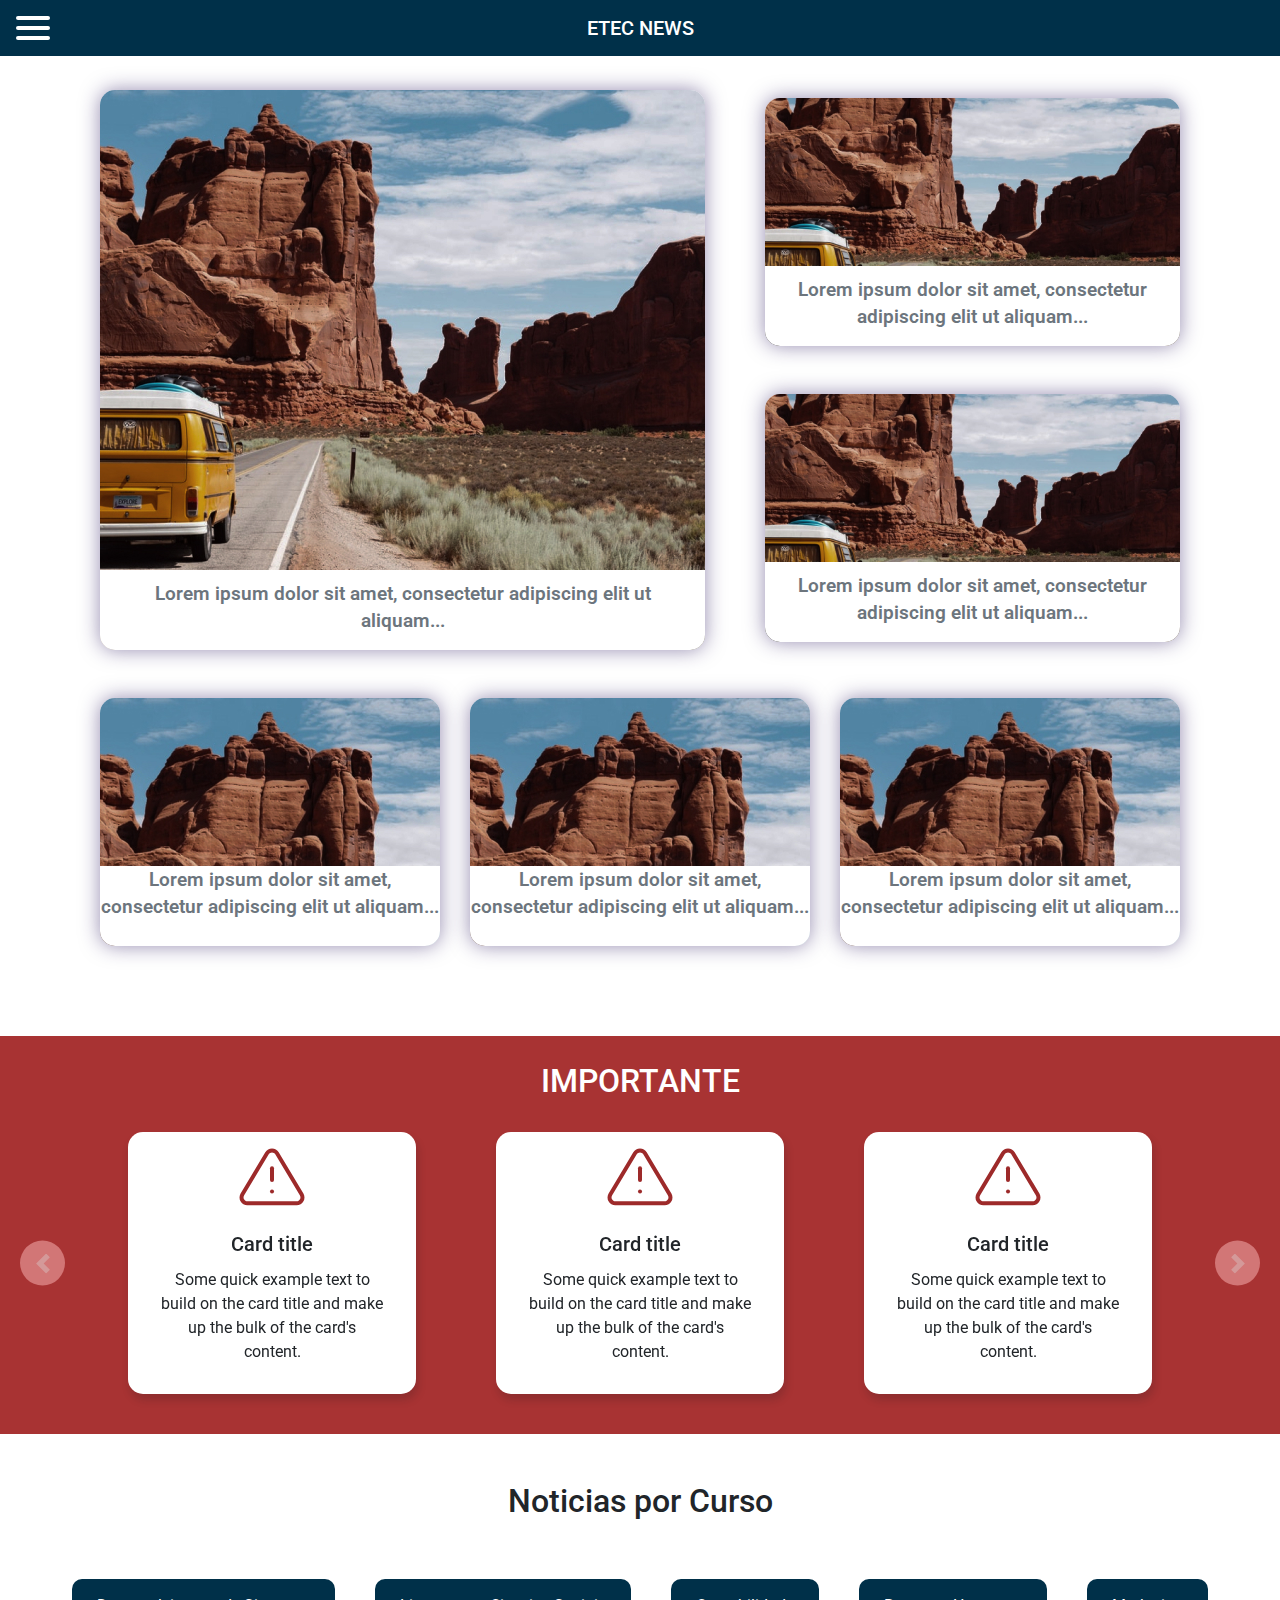
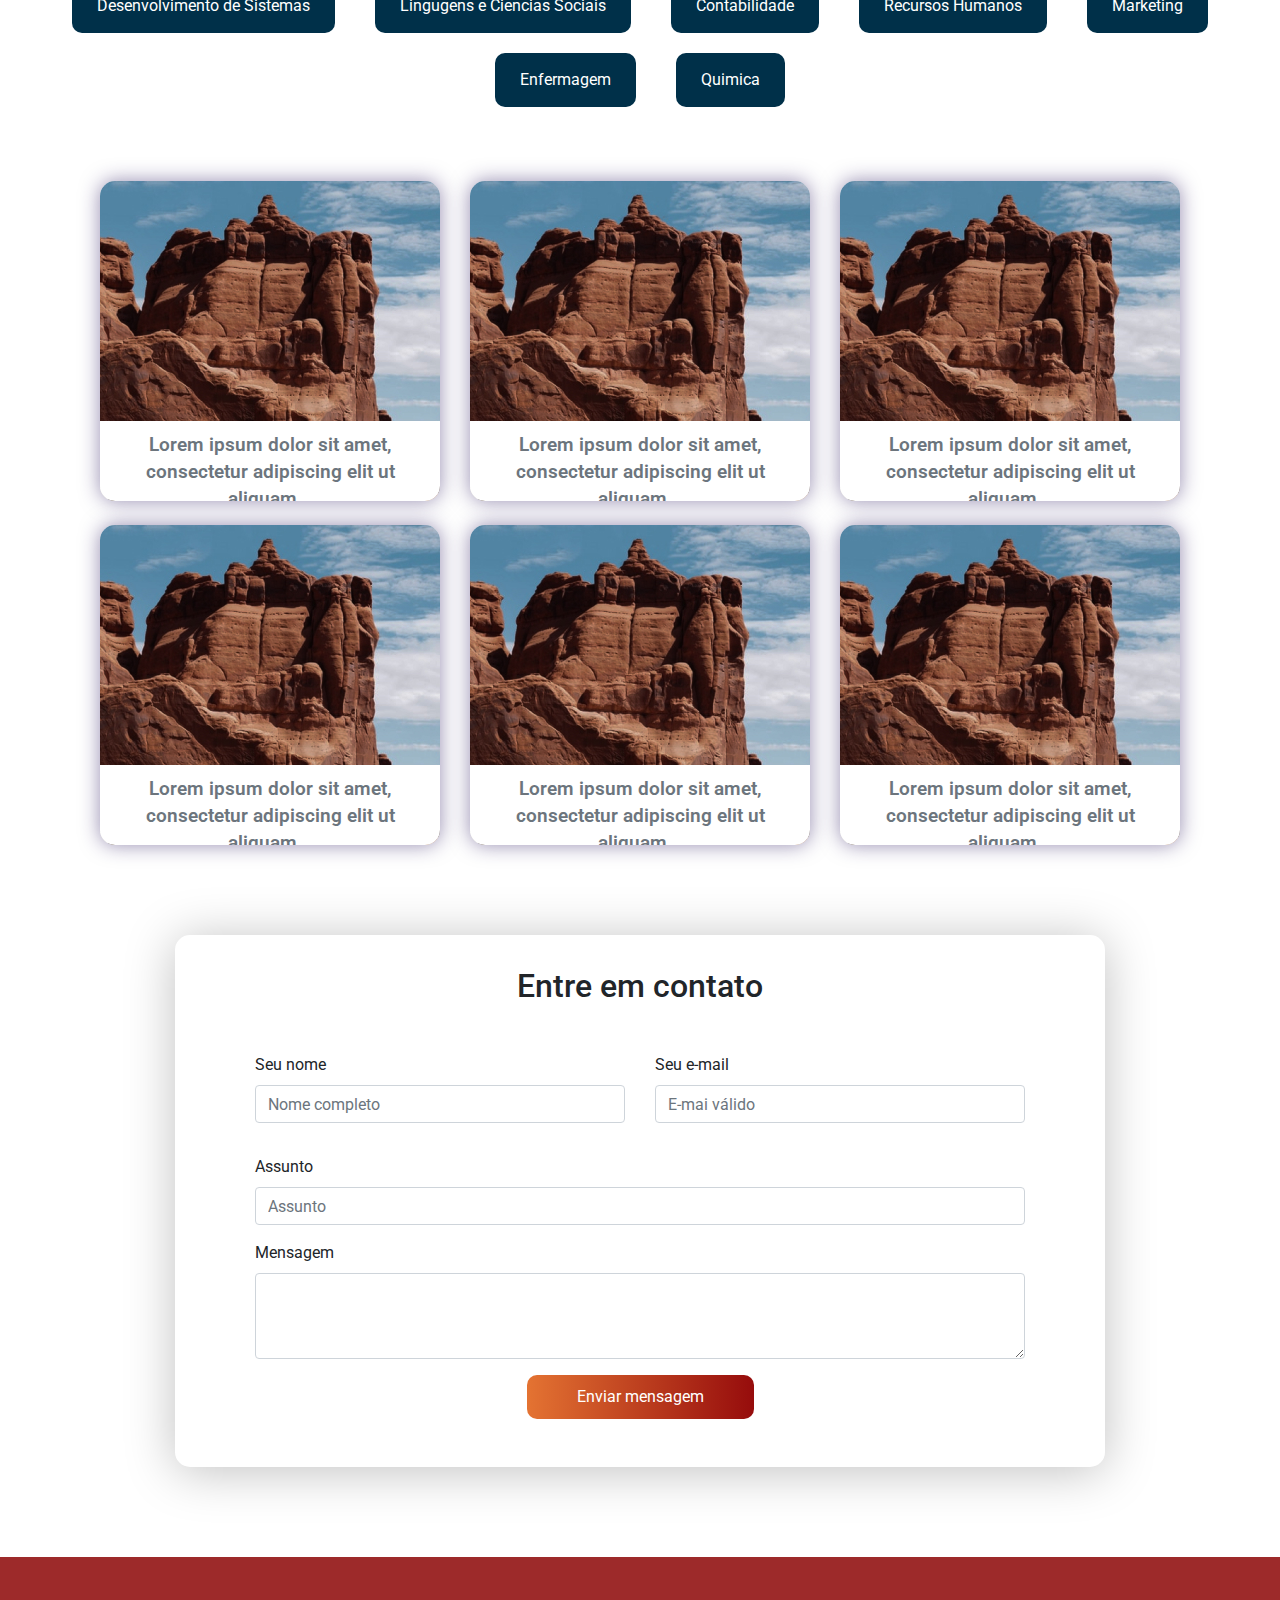
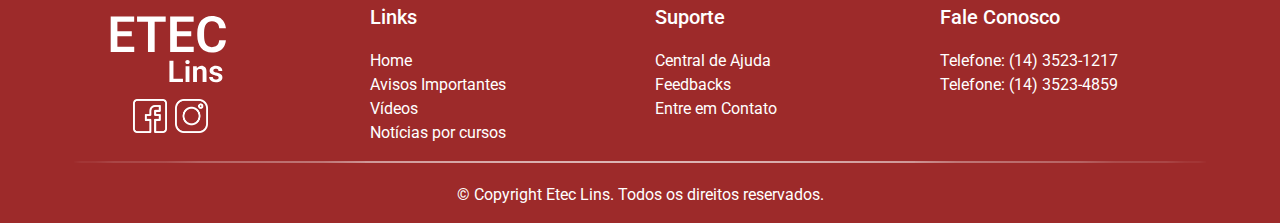
==== commit eb004864: "commit final" ====
--- a/index.html
+++ b/index.html
@@ -658,33 +658,33 @@
 
     </div>
 
-    <div class="container mt-5">
+    <div class="container  mt-5 contact-page">
         <form class="contact">
+            <h2 class="text-center mb-5">Entre em contato</h2>
             <div class="row">
                 <div class="form-group col-md-6">
                     <label for="name">Seu nome</label>
-                    <input type="text" name="name" class="form-control" id="name" placeholder="Nome completo" required="">
+                    <input type="text" name="name" class="form-control" placeholder="Nome completo" required="">
                 </div>
                 <div class="form-group col-md-6 mt-3 mt-md-0">
                     <label for="name">Seu e-mail</label>
-                    <input type="email" class="form-control" name="email" id="email" placeholder="E-mai válido" required="">
+                    <input type="email" class="form-control" name="email" placeholder="E-mai válido" required="">
                 </div>
             </div>
             <div class="form-group mt-3">
                 <label for="name">Assunto</label>
-                <input type="text" class="form-control" name="subject" id="subject" placeholder="Assunto" required="">
+                <input type="text" class="form-control" name="subject" placeholder="Assunto" required="">
             </div>
             <div class="form-group mt-3">
                 <label for="name">Mensagem</label>
-                <textarea class="form-control" name="message" rows="10" required=""></textarea>
+                <textarea class="form-control" name="message" rows="3" required=""></textarea>
             </div>
             <div class="my-3">
-                <div class="text-center"><button type="submit">Enviar mensagem</button></div>
+                <div class="text-center"><button type="submit" class="btn btn-primary ver-mais">Enviar mensagem</button></div>
         </form>
         </div>
     </div>
     <!-- RODAPÉ -->
-    <img src="./img/wave.svg" alt="wave" id="wave">
     <div class="container-fluid mt-5 bg-dark footer" id="footer">
         <div class="row">
             <div class="col-12 col-sm-12 col-md-12">
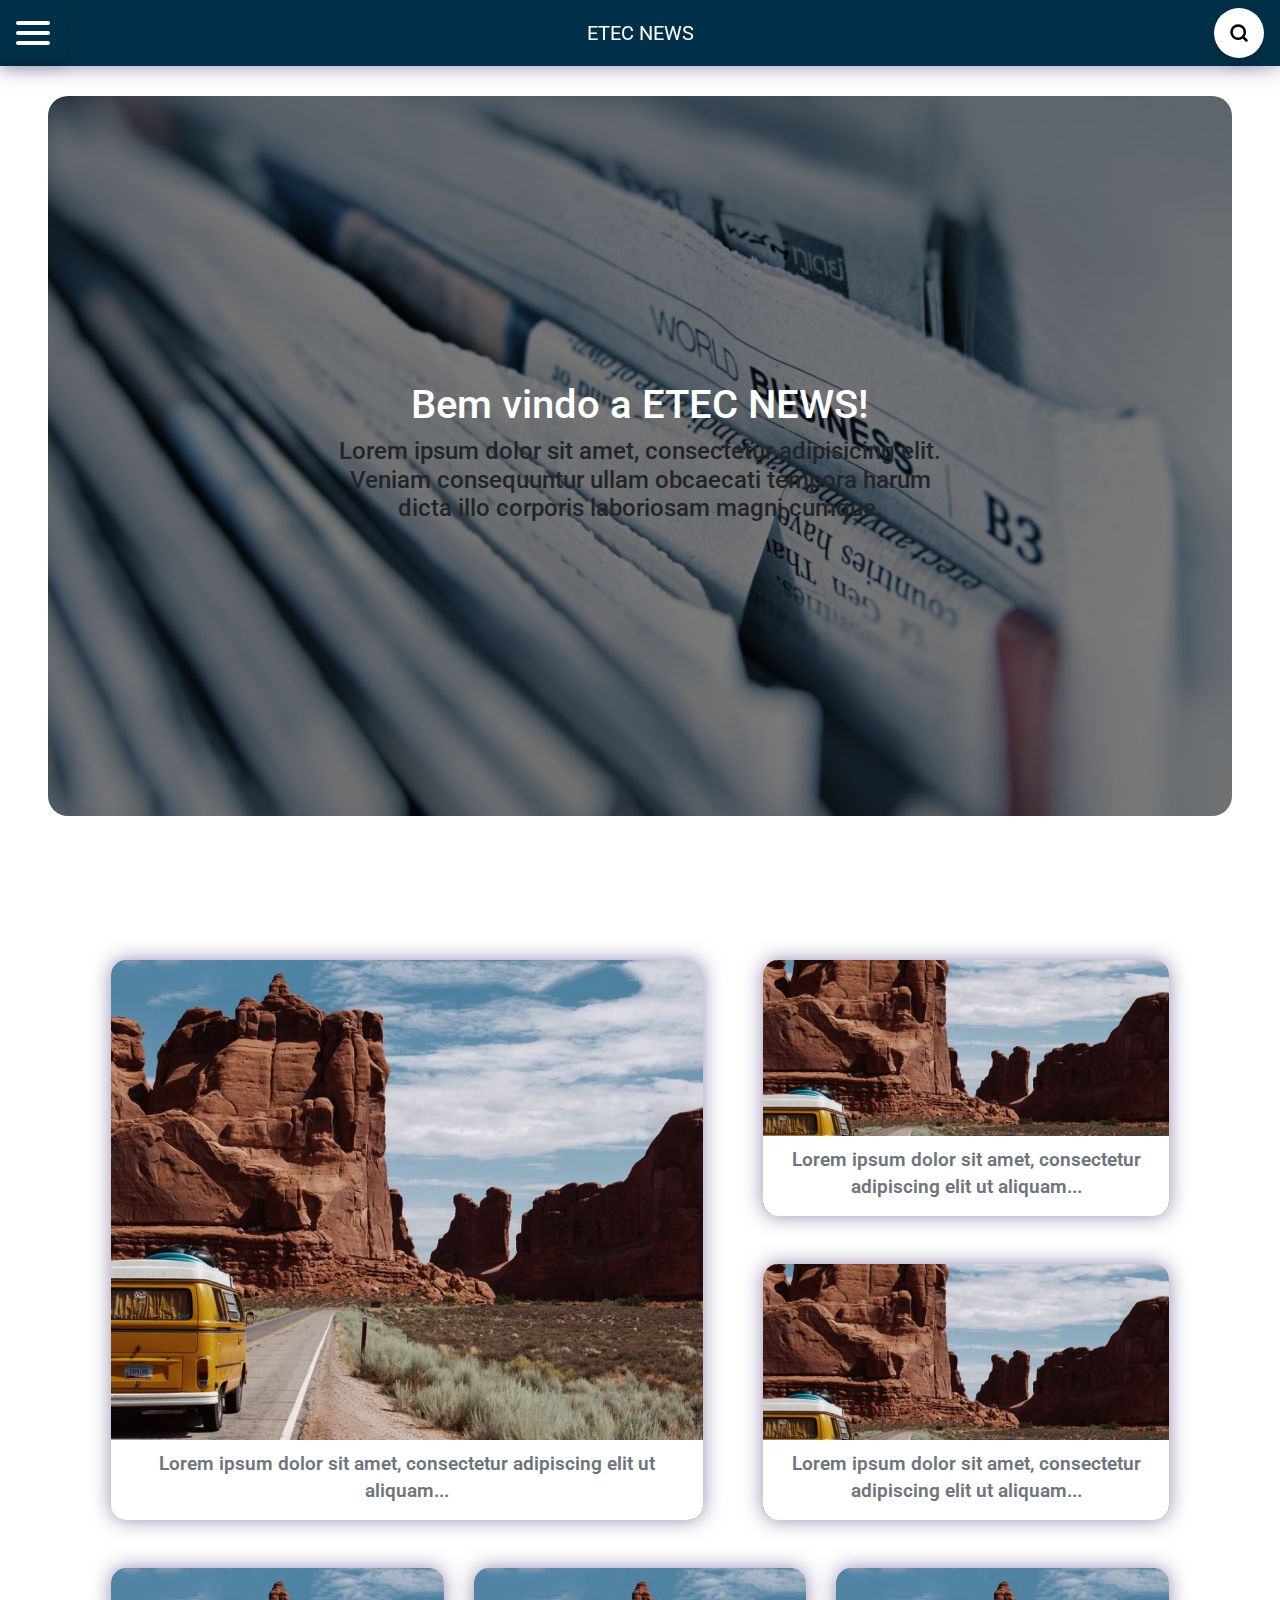
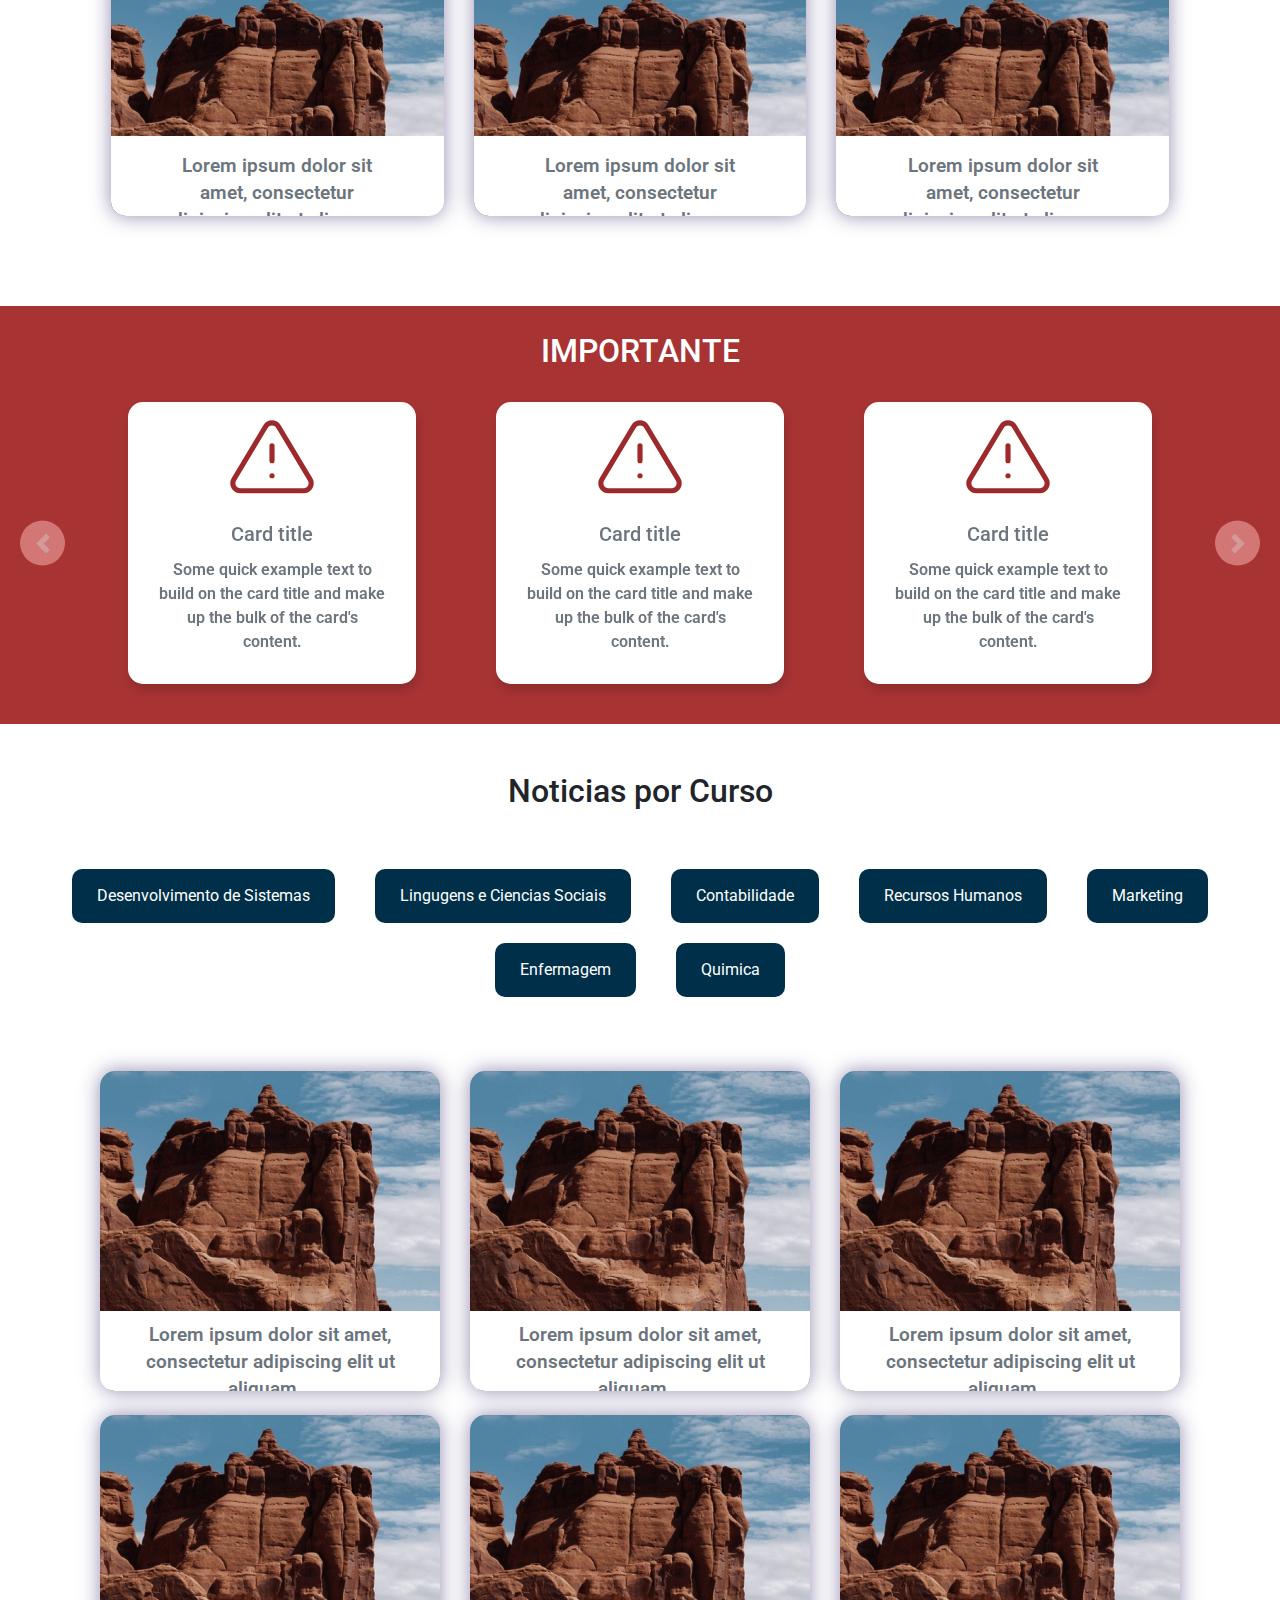
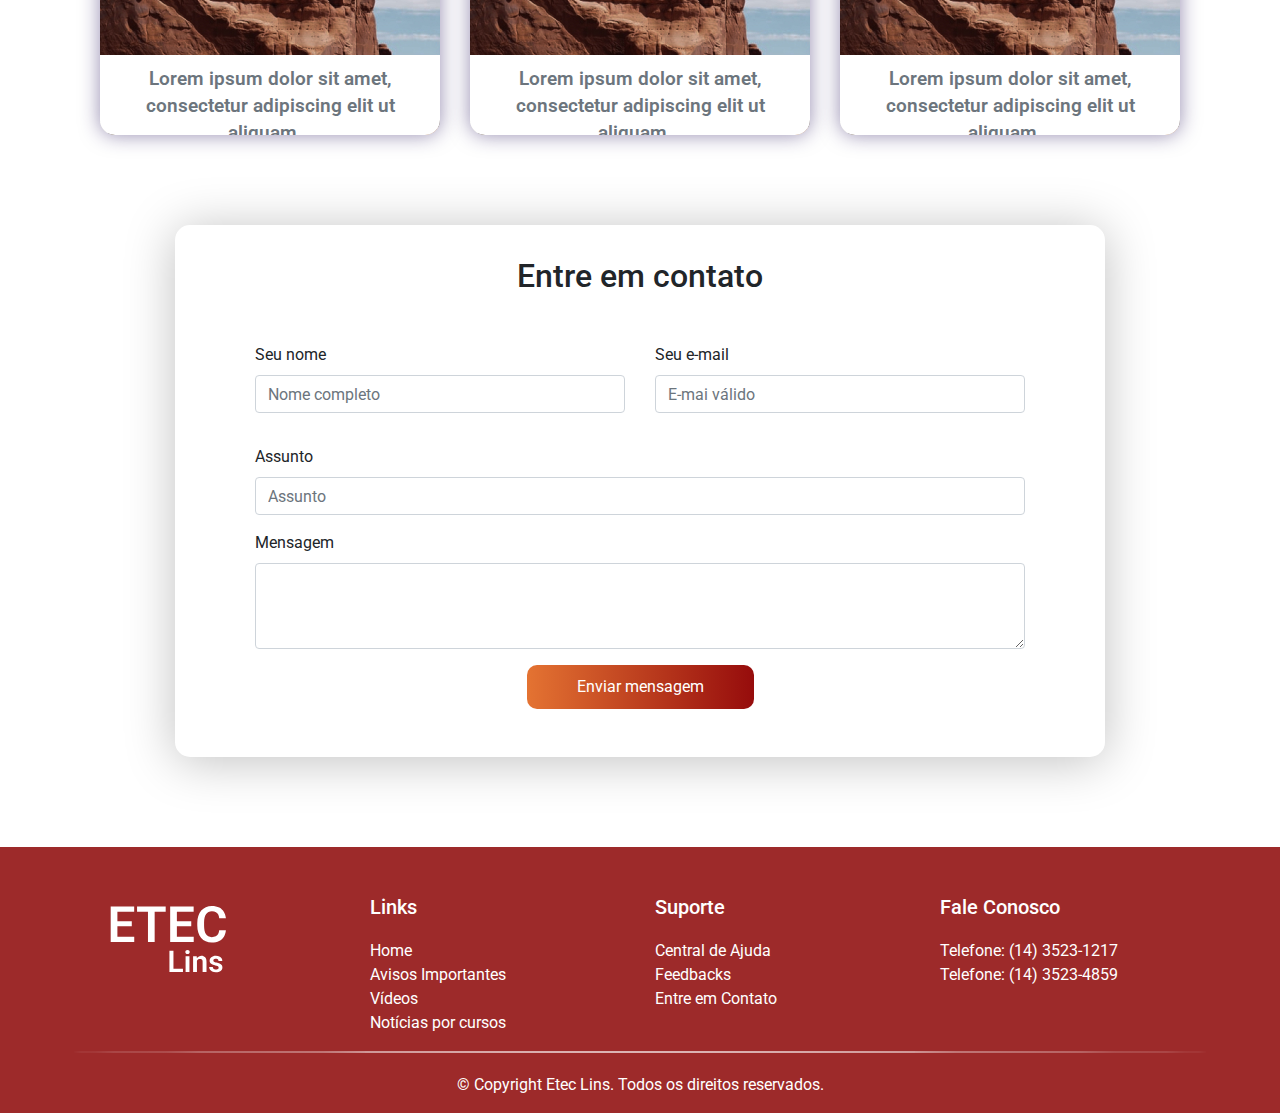
==== commit 9371abfd: "index mude" ====
--- a/index.html
+++ b/index.html
@@ -11,62 +11,82 @@
 
 <body>
 
-
-
+    
     <!-- NAVBAR // SIDEBAR -->
-    <nav class="navbar fixed-top">
-        <button class="btn menu-btn ">
-    <img src="./img/menu.svg" alt="menu" id="abrir">
-    </button>
-        <h2 class="navbar-brand mx-auto my-auto">ETEC NEWS</h2>
-
-        <div class="dark">
-            <!-- SIDEBARR -->
-            <div class="sidebar">
-                <header>
-                    <h3 class="text-center logo-sidebar">ETEC NEWS</h3>
-                    <button class="fechar">
-                <img src="./img/fechar.svg" alt="fechar">
-            </button>
-                </header>
-                <ul class="category">
-                    <li>
-                        <img src="./img/home.svg" alt="home">
-                        <a href="#"></i>Home</a>
-                    </li>
-                    <li>
-                        <img src="./img/alert-circle.svg" alt="avisos">
-                        <a href="#"></i>Avisos</a>
-                    </li>
-                    <li>
-                        <img src="./img/paperclip.svg" alt="noticias">
-                        <a href="#"></i>Notícias</a>
-                    </li>
-                    <li>
-                        <img src="./img/film.svg" alt="videos">
-                        <a href="#"></i>Vídeos</a>
-                    </li>
-                </ul>
-                <ul class="Help">
-                    <li><img src="./img/mail.svg" alt="email">
-                        <a href="#"></i>Contate-nos</a>
-                    </li>
-                    <li><img src="./img/help-circle.svg" alt="duvidas">
-                        <a href="#"></i>Dúvidas</a>
-                    </li>
-                </ul>
-            </div>
-    </nav>
-
+<nav class="navbar fixed-top">
+    <button class="btn menu-btn shadow">
+<img src="./img/menu.svg" alt="menu" id="abrir">
+</button>
+    <a class="navbar-brand text-white nav-logo mr-auto" href="home.html">ETEC NEWS</a>
+    <div class="search-box ml-auto shadow">
+        <input type="text" class="search-input" placeholder="Procurando por algo?">
+        <a class="search-btn" href="#">
+        <img src="/img/search.svg" alt="search">
+        </a>
+    </div>
+</nav>
+
+    <!-- SIDEBARR -->
+        <div class="sidebar d-flex flex-column justify-content-between">
+            <header>
+                <h3 class="text-center logo-sidebar">ETEC NEWS</h3>
+                <button class="fechar">
+            <img src="./img/fechar.svg" alt="fechar">
+        </button>
+            </header>
+
+            <input type="text" placeholder="Procurando por algo?" class="search-input-sidebar px-2 focus-0">
+
+            <ul class="category">
+                <li>
+                    <img src="./img/home.svg" alt="home">
+                    <a href="#home"></i>Home</a>
+                </li>
+                <li>
+                    <img src="./img/alert-circle.svg" alt="avisos">
+                    <a href="#avisos"></i>Avisos</a>
+                </li>
+                <li>
+                    <img src="./img/paperclip.svg" alt="noticias">
+                    <a href="#noticias"></i>Notícias</a>
+                </li>
+                <li>
+                    <img src="./img/film.svg" alt="videos">
+                    <a href="#videos"></i>Vídeos</a>
+                </li>
+            </ul>
+            <ul class="Help">
+                <li><img src="./img/mail.svg" alt="email">
+                    <a href="#contato"></i>Contate-nos</a>
+                </li>
+                <li><img src="./img/help-circle.svg" alt="duvidas">
+                    <a href="#footer"></i>Dúvidas</a>
+                </li>
+            </ul>
+        </div>
+</nav>
+
+<div class="container-fluid p-5 mt-5">
+    <div class="row">
+        <div class="col-12">
+            <div class="home-img">
+                <div class="home-content">
+                <h1 class="text-center text-white">Bem vindo a ETEC NEWS!</h1>
+                <h4 class="text-center">Lorem ipsum dolor sit amet, consectetur adipisicing elit. Veniam consequuntur ullam obcaecati tempora harum dicta illo corporis laboriosam magni cumque.</h4>
+                </div>
+            </div>
+        </div>
+    </div>
+</div>
 
     <!-- CARDS HOME -->
-    <div class="container home-home">
-        <div class="row mt-5">
+    <div class="container-fluid px-md-5 home">
+        <div class="row mt-5 px-md-5">
             <div class="col-12 col-sm-12 col-md-7">
                 <div class="container-fluid">
                     <div class="row">
                         <div class="col-12 col-sm-12 col-md-12">
-                            <div class="box card-home-principal">
+                            <div class="box card-home-principal mt-5">
                                 <div class="content">
                                     <p class="text-secondary">Lorem ipsum dolor sit amet, consectetur adipiscing elit ut aliquam...</p>
                                     <a class="btn btn-primary ver-mais" href="noticias.html">Ver Mais</a>
@@ -79,11 +99,10 @@
             <div class="col-12 col-sm-12 col-md-5">
 
                 <div class="container-fluid">
-                    <div class="row mt-md-2">
-
+                    <div class="row mt-md-4">
                         <div class="col-sm-12 col-md-12">
-                            <div class="box card-home  mt-4 mt-md-0">
-                                <div class="box card-secundary">
+                            <div class="box card-home">
+                                <div class="box card-secundary mt-4">
                                     <div class="content">
                                         <p class="text-secondary">Lorem ipsum dolor sit amet, consectetur adipiscing elit ut aliquam...</p>
                                         <a class="btn btn-primary ver-mais" href="noticias.html">Ver Mais</a>
@@ -108,35 +127,35 @@
                 </div>
             </div>
         </div>
-        <div class="row mt-5">
+        <div class="row mt-md-5">
             <div class="col-12 col-sm-12 col-md-12">
 
                 <div class="container-fluid">
-                    <div class="row">
-                        <div class="col-sm-4">
+                    <div class="row px-md-5">
+                        <div class="col-sm-12 col-12 col-md-4">
                             <div class="box card-home  mt-4 mt-md-0">
                                 <div class="box card-tertiary">
-                                    <div class="content">
+                                    <div class="content px-5 py-3">
                                         <p class="text-secondary">Lorem ipsum dolor sit amet, consectetur adipiscing elit ut aliquam...</p>
                                         <a class="btn btn-primary ver-mais" href="noticias.html">Ver Mais</a>
                                     </div>
                                 </div>
                             </div>
                         </div>
-                        <div class="col-sm-4">
+                        <div class="col-sm-12 col-12 col-md-4">
                             <div class="box card-home  mt-4 mt-md-0">
                                 <div class="box card-tertiary">
-                                    <div class="content">
+                                    <div class="content px-5 py-3">
                                         <p class="text-secondary">Lorem ipsum dolor sit amet, consectetur adipiscing elit ut aliquam...</p>
                                         <a class="btn btn-primary ver-mais" href="noticias.html">Ver Mais</a>
                                     </div>
                                 </div>
                             </div>
                         </div>
-                        <div class="col-sm-4">
+                        <div class="col-12 col-sm-12 col-md-4">
                             <div class="box card-home  mt-4 mt-md-0">
                                 <div class="box card-tertiary">
-                                    <div class="content">
+                                    <div class="content px-5 py-3">
                                         <p class="text-secondary">Lorem ipsum dolor sit amet, consectetur adipiscing elit ut aliquam...</p>
                                         <a class="btn btn-primary ver-mais" href="noticias.html">Ver Mais</a>
                                     </div>
@@ -149,7 +168,7 @@
         </div>
     </div>
     </div>
-
+    
     <!-- AVISOS -->
     <div class=" avisos py-3">
         <h2 class="text-white text-center">IMPORTANTE</h2>
@@ -217,6 +236,7 @@
         </div>
     </div>
 
+
     <!-- NOTICIAS POR CURSO -->
     <h2 class="text-center mt-5">Noticias por Curso</h2>
     <nav>
@@ -684,6 +704,7 @@
         </form>
         </div>
     </div>
+
     <!-- RODAPÉ -->
     <div class="container-fluid mt-5 bg-dark footer" id="footer">
         <div class="row">
@@ -693,10 +714,6 @@
                     <div class="row mt-5">
                         <div class="col-sm-3">
                             <img src="./img/ETEC.svg" alt="etec">
-                            <div class="social d-flex ml-5 mt-3">
-                                <img src="./img/facebook.png" alt="facebook" class="img-fluid mr-2">
-                                <img src="./img/instagram.png" alt="instagram" class="img-fluid">
-                            </div>
                         </div>
                         <div class="col-sm-3">
                             <h5>Links</h5>
@@ -727,10 +744,10 @@
                     </div>
                 </div>
 
-                <script src="./js/script.js"></script>
-                <script src="https://code.jquery.com/jquery-3.3.1.slim.min.js" integrity="sha384-q8i/X+965DzO0rT7abK41JStQIAqVgRVzpbzo5smXKp4YfRvH+8abtTE1Pi6jizo" crossorigin="anonymous"></script>
-                <script src="https://cdnjs.cloudflare.com/ajax/libs/popper.js/1.14.7/umd/popper.min.js" integrity="sha384-UO2eT0CpHqdSJQ6hJty5KVphtPhzWj9WO1clHTMGa3JDZwrnQq4sF86dIHNDz0W1" crossorigin="anonymous"></script>
-                <script src="https://stackpath.bootstrapcdn.com/bootstrap/4.3.1/js/bootstrap.min.js" integrity="sha384-JjSmVgyd0p3pXB1rRibZUAYoIIy6OrQ6VrjIEaFf/nJGzIxFDsf4x0xIM+B07jRM" crossorigin="anonymous"></script>
+    <script src="./js/script.js"></script>
+    <script src="https://code.jquery.com/jquery-3.3.1.slim.min.js" integrity="sha384-q8i/X+965DzO0rT7abK41JStQIAqVgRVzpbzo5smXKp4YfRvH+8abtTE1Pi6jizo" crossorigin="anonymous"></script>
+    <script src="https://cdnjs.cloudflare.com/ajax/libs/popper.js/1.14.7/umd/popper.min.js" integrity="sha384-UO2eT0CpHqdSJQ6hJty5KVphtPhzWj9WO1clHTMGa3JDZwrnQq4sF86dIHNDz0W1" crossorigin="anonymous"></script>
+    <script src="https://stackpath.bootstrapcdn.com/bootstrap/4.3.1/js/bootstrap.min.js" integrity="sha384-JjSmVgyd0p3pXB1rRibZUAYoIIy6OrQ6VrjIEaFf/nJGzIxFDsf4x0xIM+B07jRM" crossorigin="anonymous"></script>
 </body>
 
 </html>--- a/css/global.css
+++ b/css/global.css
@@ -1,6 +1,7 @@
 @import url('https://fonts.googleapis.com/css2?family=Roboto:wght@100;300;400;500;700;900&display=swap');
+/* @import url(./custom.css); */
 @import url(./responsive.css);
-@import url(./custom.css);
+@import url(./style.css);
 * {
     padding: 0;
     margin: 0;
@@ -11,10 +12,8 @@
     ;
 }
 
-body {
-    width: 100%;
-    height: 100vh;
-    background: #fff;
+body::-webkit-scrollbar{
+    display: none;
 }
 
 a {
@@ -22,15 +21,11 @@
     color: #000;
 }
 
-.btn:hover {
-    color: #fff !important;
+button:focus {
+    outline: none !important;
+    box-shadow: none;
 }
 
-.home {
-    margin-top: 30px !important;
-}
-
-.btn:focus {
-    outline: none !important;
-    box-shadow: none;
+.fixed-top{
+    z-index: 1;
 }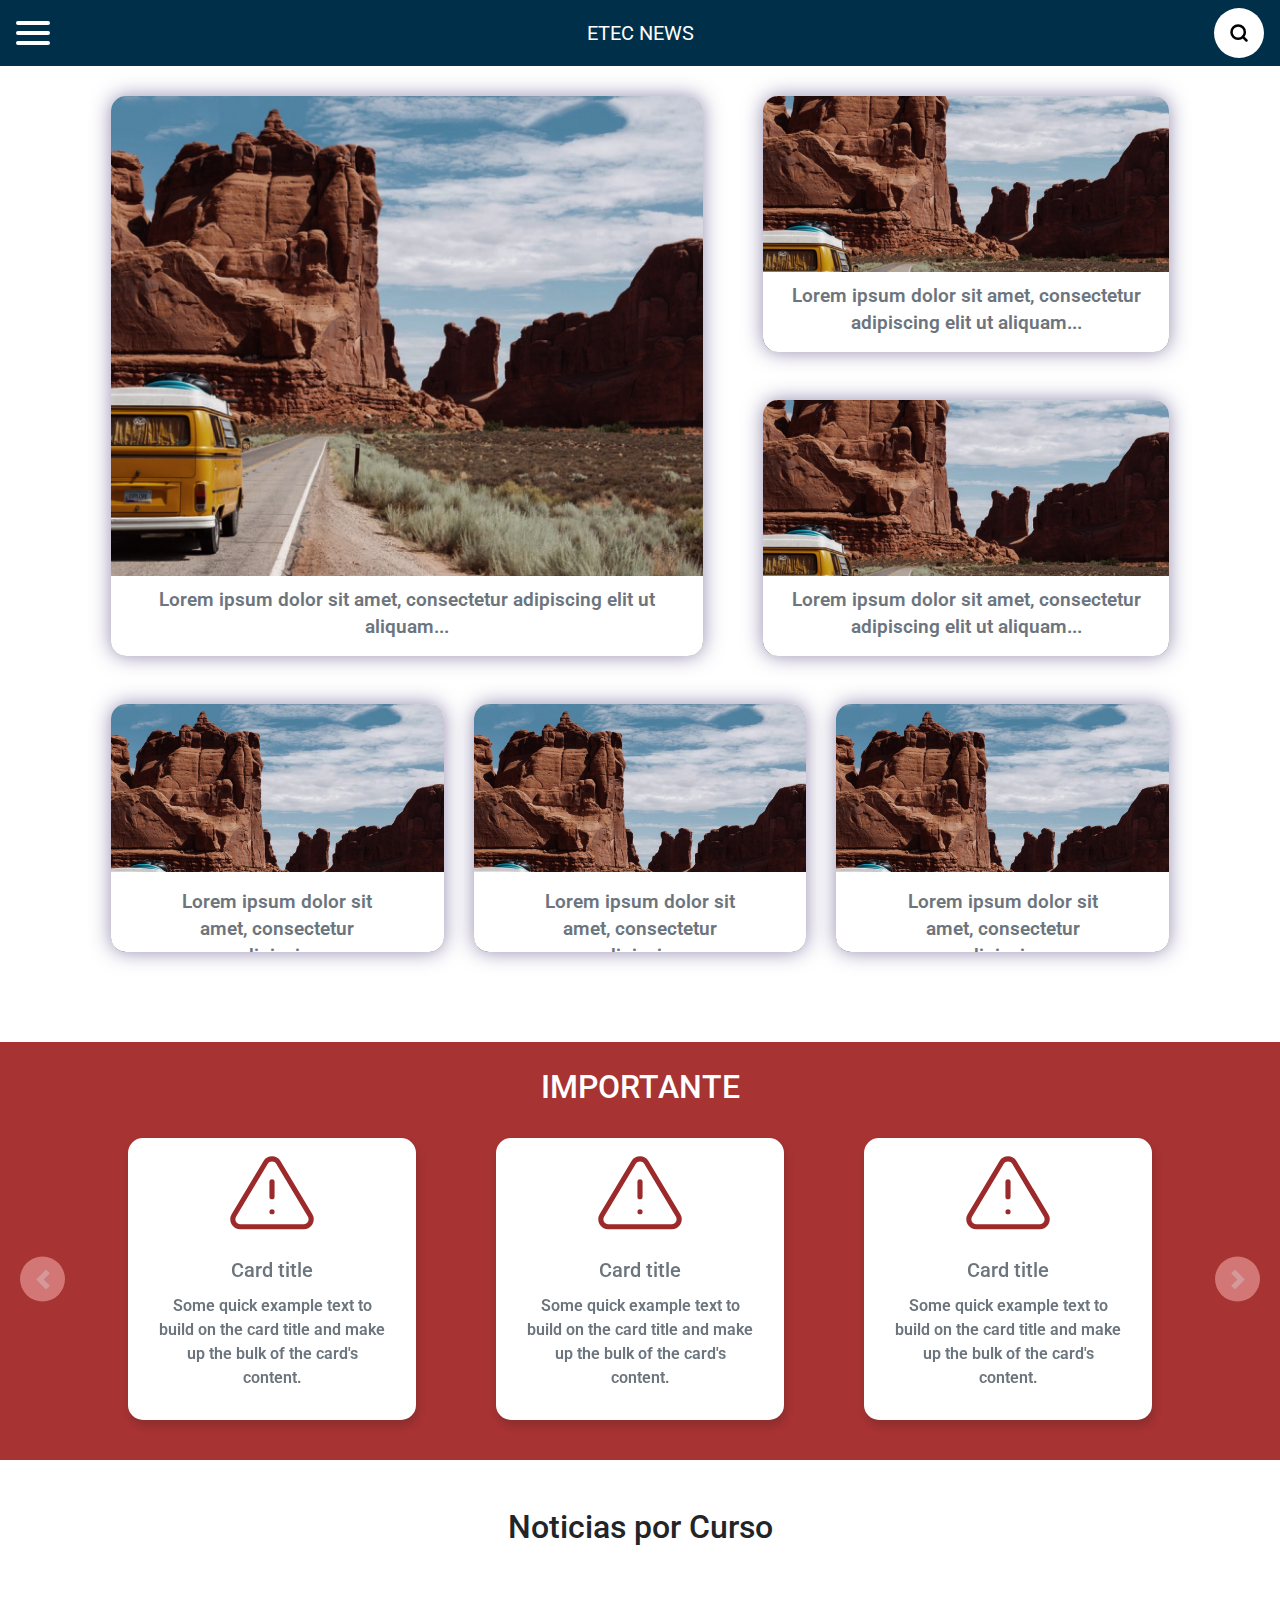
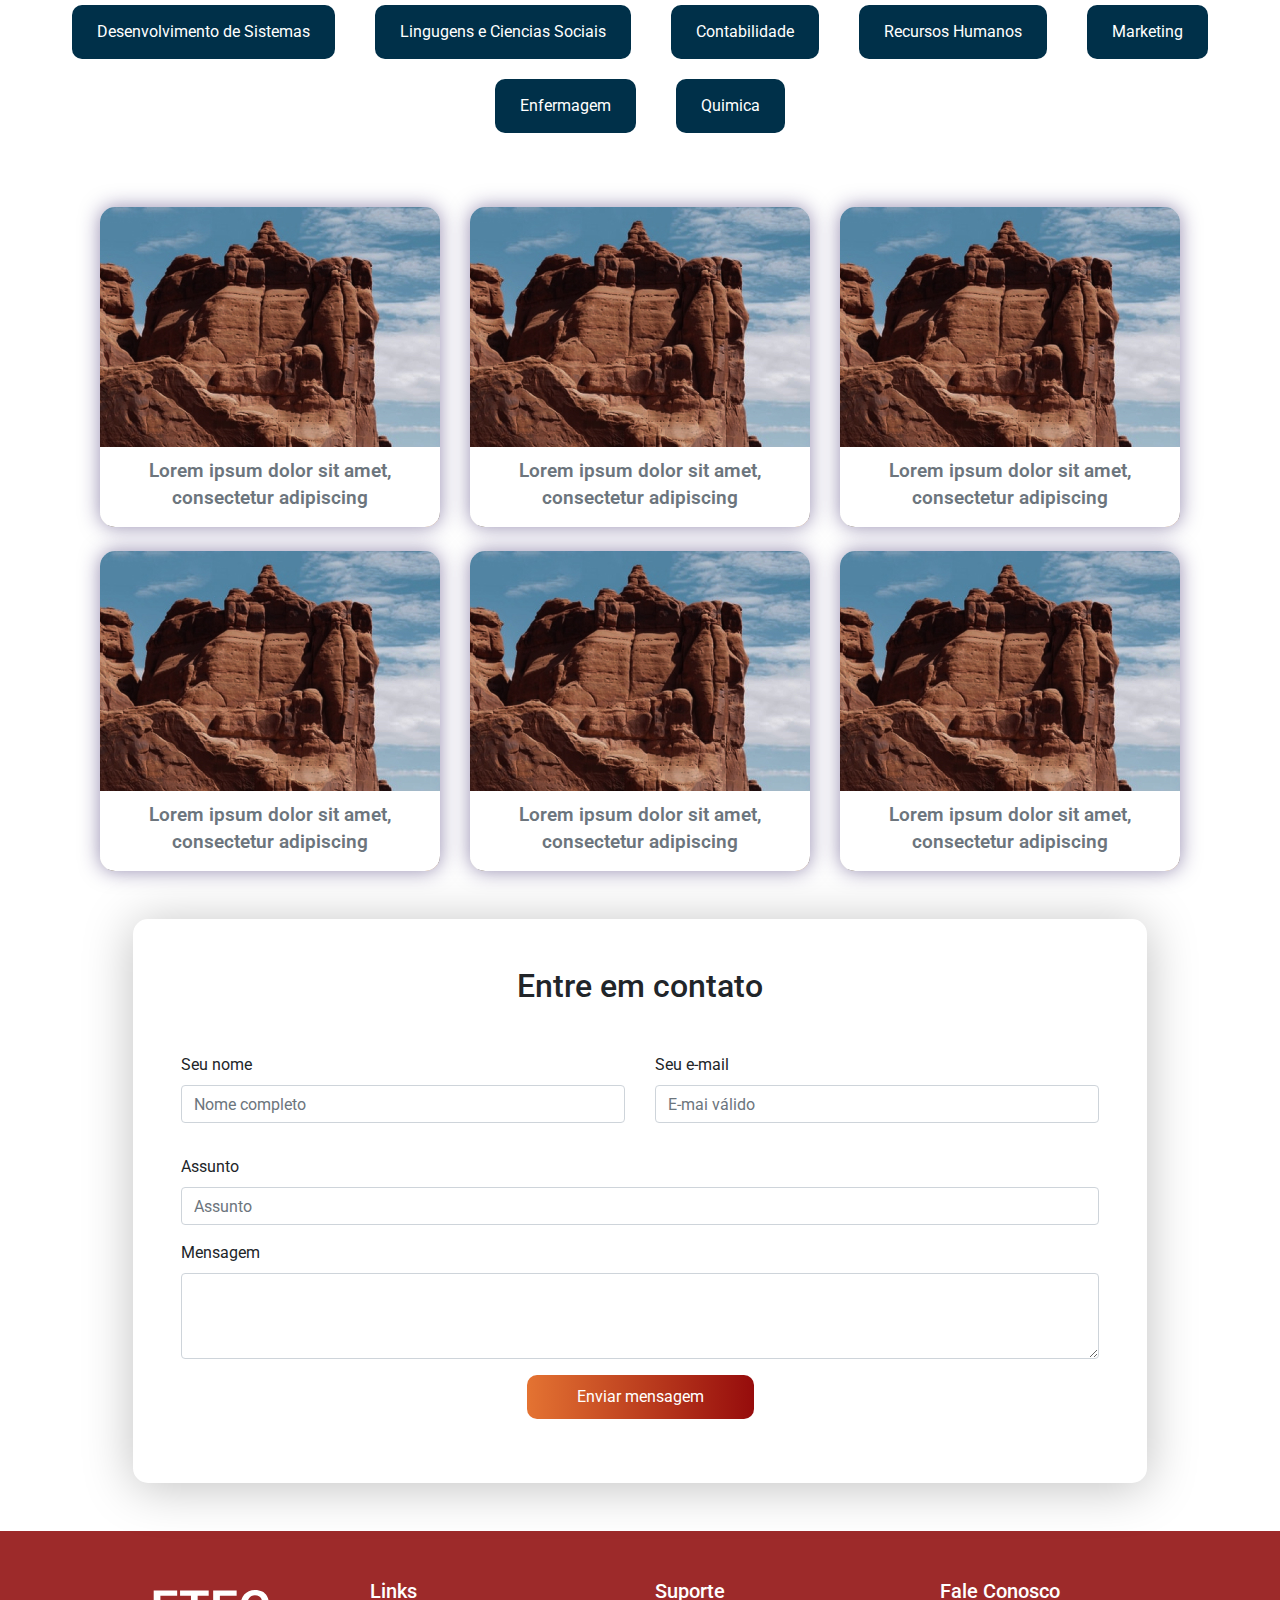
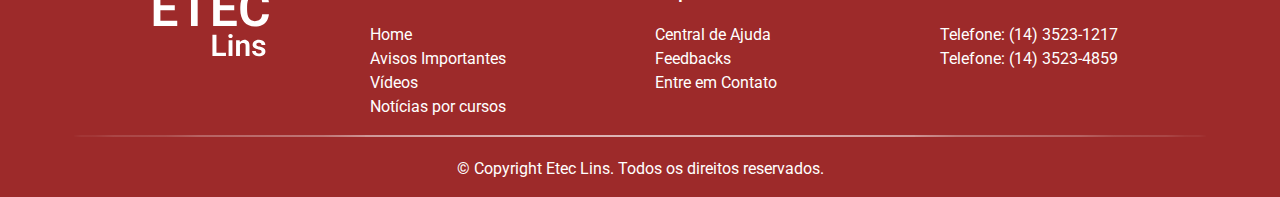
==== commit 38bd9b61: "final" ====
--- a/index.html
+++ b/index.html
@@ -14,11 +14,11 @@
     
     <!-- NAVBAR // SIDEBAR -->
 <nav class="navbar fixed-top">
-    <button class="btn menu-btn shadow">
+    <button class="btn menu-btn">
 <img src="./img/menu.svg" alt="menu" id="abrir">
 </button>
-    <a class="navbar-brand text-white nav-logo mr-auto" href="home.html">ETEC NEWS</a>
-    <div class="search-box ml-auto shadow">
+    <a class="navbar-brand text-white nav-logo mr-auto" href="index.html">ETEC NEWS</a>
+    <div class="search-box ml-auto">
         <input type="text" class="search-input" placeholder="Procurando por algo?">
         <a class="search-btn" href="#">
         <img src="/img/search.svg" alt="search">
@@ -66,21 +66,9 @@
         </div>
 </nav>
 
-<div class="container-fluid p-5 mt-5">
-    <div class="row">
-        <div class="col-12">
-            <div class="home-img">
-                <div class="home-content">
-                <h1 class="text-center text-white">Bem vindo a ETEC NEWS!</h1>
-                <h4 class="text-center">Lorem ipsum dolor sit amet, consectetur adipisicing elit. Veniam consequuntur ullam obcaecati tempora harum dicta illo corporis laboriosam magni cumque.</h4>
-                </div>
-            </div>
-        </div>
-    </div>
-</div>
 
     <!-- CARDS HOME -->
-    <div class="container-fluid px-md-5 home">
+    <div class="container-fluid px-5 home">
         <div class="row mt-5 px-md-5">
             <div class="col-12 col-sm-12 col-md-7">
                 <div class="container-fluid">
@@ -136,7 +124,7 @@
                             <div class="box card-home  mt-4 mt-md-0">
                                 <div class="box card-tertiary">
                                     <div class="content px-5 py-3">
-                                        <p class="text-secondary">Lorem ipsum dolor sit amet, consectetur adipiscing elit ut aliquam...</p>
+                                        <p class="text-secondary">Lorem ipsum dolor sit amet, consectetur adipiscing</p>
                                         <a class="btn btn-primary ver-mais" href="noticias.html">Ver Mais</a>
                                     </div>
                                 </div>
@@ -146,7 +134,7 @@
                             <div class="box card-home  mt-4 mt-md-0">
                                 <div class="box card-tertiary">
                                     <div class="content px-5 py-3">
-                                        <p class="text-secondary">Lorem ipsum dolor sit amet, consectetur adipiscing elit ut aliquam...</p>
+                                        <p class="text-secondary">Lorem ipsum dolor sit amet, consectetur adipiscing</p>
                                         <a class="btn btn-primary ver-mais" href="noticias.html">Ver Mais</a>
                                     </div>
                                 </div>
@@ -156,7 +144,7 @@
                             <div class="box card-home  mt-4 mt-md-0">
                                 <div class="box card-tertiary">
                                     <div class="content px-5 py-3">
-                                        <p class="text-secondary">Lorem ipsum dolor sit amet, consectetur adipiscing elit ut aliquam...</p>
+                                        <p class="text-secondary">Lorem ipsum dolor sit amet, consectetur adipiscing</p>
                                         <a class="btn btn-primary ver-mais" href="noticias.html">Ver Mais</a>
                                     </div>
                                 </div>
@@ -261,47 +249,47 @@
                                 <div class="col-sm-4 mt-sm-4 mt-md-0">
                                     <div class="box card-new">
                                         <div class="content">
-                                            <p class="text-secondary">Lorem ipsum dolor sit amet, consectetur adipiscing elit ut aliquam...</p>
-                                            <button class="btn btn-primary ver-mais">Ver Mais</button>
-                                        </div>
-                                    </div>
-                                </div>
-                                <div class="col-sm-4 mt-md-0 mt-5">
-                                    <div class="box card-new">
-                                        <div class="content">
-                                            <p class="text-secondary">Lorem ipsum dolor sit amet, consectetur adipiscing elit ut aliquam...</p>
-                                            <button class="btn btn-primary ver-mais">Ver Mais</button>
-                                        </div>
-                                    </div>
-                                </div>
-                                <div class="col-sm-4 mt-md-0 mt-5">
-                                    <div class="box card-new">
-                                        <div class="content">
-                                            <p class="text-secondary">Lorem ipsum dolor sit amet, consectetur adipiscing elit ut aliquam...</p>
-                                            <button class="btn btn-primary ver-mais">Ver Mais</button>
-                                        </div>
-                                    </div>
-                                </div>
-                                <div class="col-sm-4 mt-4">
-                                    <div class="box card-new">
-                                        <div class="content">
-                                            <p class="text-secondary">Lorem ipsum dolor sit amet, consectetur adipiscing elit ut aliquam...</p>
-                                            <button class="btn btn-primary ver-mais">Ver Mais</button>
-                                        </div>
-                                    </div>
-                                </div>
-                                <div class="col-sm-4 mt-4">
-                                    <div class="box card-new">
-                                        <div class="content">
-                                            <p class="text-secondary">Lorem ipsum dolor sit amet, consectetur adipiscing elit ut aliquam...</p>
-                                            <button class="btn btn-primary ver-mais">Ver Mais</button>
-                                        </div>
-                                    </div>
-                                </div>
-                                <div class="col-sm-4 mt-4">
-                                    <div class="box card-new">
-                                        <div class="content">
-                                            <p class="text-secondary">Lorem ipsum dolor sit amet, consectetur adipiscing elit ut aliquam...</p>
+                                            <p class="text-secondary">Lorem ipsum dolor sit amet, consectetur adipiscing</p>
+                                            <button class="btn btn-primary ver-mais">Ver Mais</button>
+                                        </div>
+                                    </div>
+                                </div>
+                                <div class="col-sm-4 mt-md-0 mt-5">
+                                    <div class="box card-new">
+                                        <div class="content">
+                                            <p class="text-secondary">Lorem ipsum dolor sit amet, consectetur adipiscing</p>
+                                            <button class="btn btn-primary ver-mais">Ver Mais</button>
+                                        </div>
+                                    </div>
+                                </div>
+                                <div class="col-sm-4 mt-md-0 mt-5">
+                                    <div class="box card-new">
+                                        <div class="content">
+                                            <p class="text-secondary">Lorem ipsum dolor sit amet, consectetur adipiscing</p>
+                                            <button class="btn btn-primary ver-mais">Ver Mais</button>
+                                        </div>
+                                    </div>
+                                </div>
+                                <div class="col-sm-4 mt-4">
+                                    <div class="box card-new">
+                                        <div class="content">
+                                            <p class="text-secondary">Lorem ipsum dolor sit amet, consectetur adipiscing</p>
+                                            <button class="btn btn-primary ver-mais">Ver Mais</button>
+                                        </div>
+                                    </div>
+                                </div>
+                                <div class="col-sm-4 mt-4">
+                                    <div class="box card-new">
+                                        <div class="content">
+                                            <p class="text-secondary">Lorem ipsum dolor sit amet, consectetur adipiscing</p>
+                                            <button class="btn btn-primary ver-mais">Ver Mais</button>
+                                        </div>
+                                    </div>
+                                </div>
+                                <div class="col-sm-4 mt-4">
+                                    <div class="box card-new">
+                                        <div class="content">
+                                            <p class="text-secondary">Lorem ipsum dolor sit amet, consectetur adipiscing</p>
                                             <button class="btn btn-primary ver-mais">Ver Mais</button>
                                         </div>
                                     </div>
@@ -321,7 +309,7 @@
                                 <div class="col-sm-4">
                                     <div class="box card-new">
                                         <div class="content">
-                                            <p class="text-secondary">Lorem ipsum dolor sit amet, consectetur adipiscing elit ut aliquam...</p>
+                                            <p class="text-secondary">Lorem ipsum dolor sit amet, consectetur adipiscing</p>
                                             <button class="btn btn-primary ver-mais">Ver Mais</button>
                                         </div>
                                     </div>
@@ -329,7 +317,7 @@
                                 <div class="col-sm-4">
                                     <div class="box card-new mt-md-0 mt-5">
                                         <div class="content">
-                                            <p class="text-secondary">Lorem ipsum dolor sit amet, consectetur adipiscing elit ut aliquam...</p>
+                                            <p class="text-secondary">Lorem ipsum dolor sit amet, consectetur adipiscing</p>
                                             <button class="btn btn-primary ver-mais">Ver Mais</button>
                                         </div>
                                     </div>
@@ -337,7 +325,7 @@
                                 <div class="col-sm-4">
                                     <div class="box card-new mt-md-0 mt-5">
                                         <div class="content">
-                                            <p class="text-secondary">Lorem ipsum dolor sit amet, consectetur adipiscing elit ut aliquam...</p>
+                                            <p class="text-secondary">Lorem ipsum dolor sit amet, consectetur adipiscing</p>
                                             <button class="btn btn-primary ver-mais">Ver Mais</button>
                                         </div>
                                     </div>
@@ -345,23 +333,23 @@
                                 <div class="col-sm-4 mt-4 ">
                                     <div class="box card-new">
                                         <div class="content">
-                                            <p class="text-secondary">Lorem ipsum dolor sit amet, consectetur adipiscing elit ut aliquam...</p>
-                                            <button class="btn btn-primary ver-mais">Ver Mais</button>
-                                        </div>
-                                    </div>
-                                </div>
-                                <div class="col-sm-4 mt-4">
-                                    <div class="box card-new">
-                                        <div class="content">
-                                            <p class="text-secondary">Lorem ipsum dolor sit amet, consectetur adipiscing elit ut aliquam...</p>
-                                            <button class="btn btn-primary ver-mais">Ver Mais</button>
-                                        </div>
-                                    </div>
-                                </div>
-                                <div class="col-sm-4 mt-4">
-                                    <div class="box card-new">
-                                        <div class="content">
-                                            <p class="text-secondary">Lorem ipsum dolor sit amet, consectetur adipiscing elit ut aliquam...</p>
+                                            <p class="text-secondary">Lorem ipsum dolor sit amet, consectetur adipiscing</p>
+                                            <button class="btn btn-primary ver-mais">Ver Mais</button>
+                                        </div>
+                                    </div>
+                                </div>
+                                <div class="col-sm-4 mt-4">
+                                    <div class="box card-new">
+                                        <div class="content">
+                                            <p class="text-secondary">Lorem ipsum dolor sit amet, consectetur adipiscing</p>
+                                            <button class="btn btn-primary ver-mais">Ver Mais</button>
+                                        </div>
+                                    </div>
+                                </div>
+                                <div class="col-sm-4 mt-4">
+                                    <div class="box card-new">
+                                        <div class="content">
+                                            <p class="text-secondary">Lorem ipsum dolor sit amet, consectetur adipiscing</p>
                                             <button class="btn btn-primary ver-mais">Ver Mais</button>
                                         </div>
                                     </div>
@@ -381,47 +369,47 @@
                                 <div class="col-sm-4 mt-md-0 mt-5">
                                     <div class="box card-new">
                                         <div class="content">
-                                            <p class="text-secondary">Lorem ipsum dolor sit amet, consectetur adipiscing elit ut aliquam...</p>
-                                            <button class="btn btn-primary ver-mais">Ver Mais</button>
-                                        </div>
-                                    </div>
-                                </div>
-                                <div class="col-sm-4 mt-md-0 mt-5">
-                                    <div class="box card-new">
-                                        <div class="content">
-                                            <p class="text-secondary">Lorem ipsum dolor sit amet, consectetur adipiscing elit ut aliquam...</p>
-                                            <button class="btn btn-primary ver-mais">Ver Mais</button>
-                                        </div>
-                                    </div>
-                                </div>
-                                <div class="col-sm-4 mt-md-0 mt-5">
-                                    <div class="box card-new">
-                                        <div class="content">
-                                            <p class="text-secondary">Lorem ipsum dolor sit amet, consectetur adipiscing elit ut aliquam...</p>
-                                            <button class="btn btn-primary ver-mais">Ver Mais</button>
-                                        </div>
-                                    </div>
-                                </div>
-                                <div class="col-sm-4 mt-4">
-                                    <div class="box card-new">
-                                        <div class="content">
-                                            <p class="text-secondary">Lorem ipsum dolor sit amet, consectetur adipiscing elit ut aliquam...</p>
-                                            <button class="btn btn-primary ver-mais">Ver Mais</button>
-                                        </div>
-                                    </div>
-                                </div>
-                                <div class="col-sm-4 mt-4">
-                                    <div class="box card-new">
-                                        <div class="content">
-                                            <p class="text-secondary">Lorem ipsum dolor sit amet, consectetur adipiscing elit ut aliquam...</p>
-                                            <button class="btn btn-primary ver-mais">Ver Mais</button>
-                                        </div>
-                                    </div>
-                                </div>
-                                <div class="col-sm-4 mt-4">
-                                    <div class="box card-new">
-                                        <div class="content">
-                                            <p class="text-secondary">Lorem ipsum dolor sit amet, consectetur adipiscing elit ut aliquam...</p>
+                                            <p class="text-secondary">Lorem ipsum dolor sit amet, consectetur adipiscing</p>
+                                            <button class="btn btn-primary ver-mais">Ver Mais</button>
+                                        </div>
+                                    </div>
+                                </div>
+                                <div class="col-sm-4 mt-md-0 mt-5">
+                                    <div class="box card-new">
+                                        <div class="content">
+                                            <p class="text-secondary">Lorem ipsum dolor sit amet, consectetur adipiscing</p>
+                                            <button class="btn btn-primary ver-mais">Ver Mais</button>
+                                        </div>
+                                    </div>
+                                </div>
+                                <div class="col-sm-4 mt-md-0 mt-5">
+                                    <div class="box card-new">
+                                        <div class="content">
+                                            <p class="text-secondary">Lorem ipsum dolor sit amet, consectetur adipiscing</p>
+                                            <button class="btn btn-primary ver-mais">Ver Mais</button>
+                                        </div>
+                                    </div>
+                                </div>
+                                <div class="col-sm-4 mt-4">
+                                    <div class="box card-new">
+                                        <div class="content">
+                                            <p class="text-secondary">Lorem ipsum dolor sit amet, consectetur adipiscing</p>
+                                            <button class="btn btn-primary ver-mais">Ver Mais</button>
+                                        </div>
+                                    </div>
+                                </div>
+                                <div class="col-sm-4 mt-4">
+                                    <div class="box card-new">
+                                        <div class="content">
+                                            <p class="text-secondary">Lorem ipsum dolor sit amet, consectetur adipiscing</p>
+                                            <button class="btn btn-primary ver-mais">Ver Mais</button>
+                                        </div>
+                                    </div>
+                                </div>
+                                <div class="col-sm-4 mt-4">
+                                    <div class="box card-new">
+                                        <div class="content">
+                                            <p class="text-secondary">Lorem ipsum dolor sit amet, consectetur adipiscing</p>
                                             <button class="btn btn-primary ver-mais">Ver Mais</button>
                                         </div>
                                     </div>
@@ -441,47 +429,47 @@
                                 <div class="col-sm-4 mt-md-0 mt-5">
                                     <div class="box card-new">
                                         <div class="content">
-                                            <p class="text-secondary">Lorem ipsum dolor sit amet, consectetur adipiscing elit ut aliquam...</p>
-                                            <button class="btn btn-primary ver-mais">Ver Mais</button>
-                                        </div>
-                                    </div>
-                                </div>
-                                <div class="col-sm-4 mt-md-0 mt-5">
-                                    <div class="box card-new">
-                                        <div class="content">
-                                            <p class="text-secondary">Lorem ipsum dolor sit amet, consectetur adipiscing elit ut aliquam...</p>
-                                            <button class="btn btn-primary ver-mais">Ver Mais</button>
-                                        </div>
-                                    </div>
-                                </div>
-                                <div class="col-sm-4 mt-md-0 mt-5">
-                                    <div class="box card-new">
-                                        <div class="content">
-                                            <p class="text-secondary">Lorem ipsum dolor sit amet, consectetur adipiscing elit ut aliquam...</p>
-                                            <button class="btn btn-primary ver-mais">Ver Mais</button>
-                                        </div>
-                                    </div>
-                                </div>
-                                <div class="col-sm-4 mt-4">
-                                    <div class="box card-new">
-                                        <div class="content">
-                                            <p class="text-secondary">Lorem ipsum dolor sit amet, consectetur adipiscing elit ut aliquam...</p>
-                                            <button class="btn btn-primary ver-mais">Ver Mais</button>
-                                        </div>
-                                    </div>
-                                </div>
-                                <div class="col-sm-4 mt-4">
-                                    <div class="box card-new">
-                                        <div class="content">
-                                            <p class="text-secondary">Lorem ipsum dolor sit amet, consectetur adipiscing elit ut aliquam...</p>
-                                            <button class="btn btn-primary ver-mais">Ver Mais</button>
-                                        </div>
-                                    </div>
-                                </div>
-                                <div class="col-sm-4 mt-4">
-                                    <div class="box card-new">
-                                        <div class="content">
-                                            <p class="text-secondary">Lorem ipsum dolor sit amet, consectetur adipiscing elit ut aliquam...</p>
+                                            <p class="text-secondary">Lorem ipsum dolor sit amet, consectetur adipiscing</p>
+                                            <button class="btn btn-primary ver-mais">Ver Mais</button>
+                                        </div>
+                                    </div>
+                                </div>
+                                <div class="col-sm-4 mt-md-0 mt-5">
+                                    <div class="box card-new">
+                                        <div class="content">
+                                            <p class="text-secondary">Lorem ipsum dolor sit amet, consectetur adipiscing</p>
+                                            <button class="btn btn-primary ver-mais">Ver Mais</button>
+                                        </div>
+                                    </div>
+                                </div>
+                                <div class="col-sm-4 mt-md-0 mt-5">
+                                    <div class="box card-new">
+                                        <div class="content">
+                                            <p class="text-secondary">Lorem ipsum dolor sit amet, consectetur adipiscing</p>
+                                            <button class="btn btn-primary ver-mais">Ver Mais</button>
+                                        </div>
+                                    </div>
+                                </div>
+                                <div class="col-sm-4 mt-4">
+                                    <div class="box card-new">
+                                        <div class="content">
+                                            <p class="text-secondary">Lorem ipsum dolor sit amet, consectetur adipiscing</p>
+                                            <button class="btn btn-primary ver-mais">Ver Mais</button>
+                                        </div>
+                                    </div>
+                                </div>
+                                <div class="col-sm-4 mt-4">
+                                    <div class="box card-new">
+                                        <div class="content">
+                                            <p class="text-secondary">Lorem ipsum dolor sit amet, consectetur adipiscing</p>
+                                            <button class="btn btn-primary ver-mais">Ver Mais</button>
+                                        </div>
+                                    </div>
+                                </div>
+                                <div class="col-sm-4 mt-4">
+                                    <div class="box card-new">
+                                        <div class="content">
+                                            <p class="text-secondary">Lorem ipsum dolor sit amet, consectetur adipiscing</p>
                                             <button class="btn btn-primary ver-mais">Ver Mais</button>
                                         </div>
                                     </div>
@@ -501,47 +489,47 @@
                                 <div class="col-sm-4 mt-md-0 mt-5">
                                     <div class="box card-new">
                                         <div class="content">
-                                            <p class="text-secondary">Lorem ipsum dolor sit amet, consectetur adipiscing elit ut aliquam...</p>
-                                            <button class="btn btn-primary ver-mais">Ver Mais</button>
-                                        </div>
-                                    </div>
-                                </div>
-                                <div class="col-sm-4 mt-md-0 mt-5">
-                                    <div class="box card-new">
-                                        <div class="content">
-                                            <p class="text-secondary">Lorem ipsum dolor sit amet, consectetur adipiscing elit ut aliquam...</p>
-                                            <button class="btn btn-primary ver-mais">Ver Mais</button>
-                                        </div>
-                                    </div>
-                                </div>
-                                <div class="col-sm-4 mt-md-0 mt-5">
-                                    <div class="box card-new">
-                                        <div class="content">
-                                            <p class="text-secondary">Lorem ipsum dolor sit amet, consectetur adipiscing elit ut aliquam...</p>
-                                            <button class="btn btn-primary ver-mais">Ver Mais</button>
-                                        </div>
-                                    </div>
-                                </div>
-                                <div class="col-sm-4 mt-4">
-                                    <div class="box card-new">
-                                        <div class="content">
-                                            <p class="text-secondary">Lorem ipsum dolor sit amet, consectetur adipiscing elit ut aliquam...</p>
-                                            <button class="btn btn-primary ver-mais">Ver Mais</button>
-                                        </div>
-                                    </div>
-                                </div>
-                                <div class="col-sm-4 mt-4">
-                                    <div class="box card-new">
-                                        <div class="content">
-                                            <p class="text-secondary">Lorem ipsum dolor sit amet, consectetur adipiscing elit ut aliquam...</p>
-                                            <button class="btn btn-primary ver-mais">Ver Mais</button>
-                                        </div>
-                                    </div>
-                                </div>
-                                <div class="col-sm-4 mt-4">
-                                    <div class="box card-new">
-                                        <div class="content">
-                                            <p class="text-secondary">Lorem ipsum dolor sit amet, consectetur adipiscing elit ut aliquam...</p>
+                                            <p class="text-secondary">Lorem ipsum dolor sit amet, consectetur adipiscing</p>
+                                            <button class="btn btn-primary ver-mais">Ver Mais</button>
+                                        </div>
+                                    </div>
+                                </div>
+                                <div class="col-sm-4 mt-md-0 mt-5">
+                                    <div class="box card-new">
+                                        <div class="content">
+                                            <p class="text-secondary">Lorem ipsum dolor sit amet, consectetur adipiscing</p>
+                                            <button class="btn btn-primary ver-mais">Ver Mais</button>
+                                        </div>
+                                    </div>
+                                </div>
+                                <div class="col-sm-4 mt-md-0 mt-5">
+                                    <div class="box card-new">
+                                        <div class="content">
+                                            <p class="text-secondary">Lorem ipsum dolor sit amet, consectetur adipiscing</p>
+                                            <button class="btn btn-primary ver-mais">Ver Mais</button>
+                                        </div>
+                                    </div>
+                                </div>
+                                <div class="col-sm-4 mt-4">
+                                    <div class="box card-new">
+                                        <div class="content">
+                                            <p class="text-secondary">Lorem ipsum dolor sit amet, consectetur adipiscing</p>
+                                            <button class="btn btn-primary ver-mais">Ver Mais</button>
+                                        </div>
+                                    </div>
+                                </div>
+                                <div class="col-sm-4 mt-4">
+                                    <div class="box card-new">
+                                        <div class="content">
+                                            <p class="text-secondary">Lorem ipsum dolor sit amet, consectetur adipiscing</p>
+                                            <button class="btn btn-primary ver-mais">Ver Mais</button>
+                                        </div>
+                                    </div>
+                                </div>
+                                <div class="col-sm-4 mt-4">
+                                    <div class="box card-new">
+                                        <div class="content">
+                                            <p class="text-secondary">Lorem ipsum dolor sit amet, consectetur adipiscing</p>
                                             <button class="btn btn-primary ver-mais">Ver Mais</button>
                                         </div>
                                     </div>
@@ -561,47 +549,47 @@
                                 <div class="col-sm-4 mt-md-0 mt-5">
                                     <div class="box card-new">
                                         <div class="content">
-                                            <p class="text-secondary">Lorem ipsum dolor sit amet, consectetur adipiscing elit ut aliquam...</p>
-                                            <button class="btn btn-primary ver-mais">Ver Mais</button>
-                                        </div>
-                                    </div>
-                                </div>
-                                <div class="col-sm-4 mt-md-0 mt-5">
-                                    <div class="box card-new">
-                                        <div class="content">
-                                            <p class="text-secondary">Lorem ipsum dolor sit amet, consectetur adipiscing elit ut aliquam...</p>
-                                            <button class="btn btn-primary ver-mais">Ver Mais</button>
-                                        </div>
-                                    </div>
-                                </div>
-                                <div class="col-sm-4 mt-md-0 mt-5">
-                                    <div class="box card-new">
-                                        <div class="content">
-                                            <p class="text-secondary">Lorem ipsum dolor sit amet, consectetur adipiscing elit ut aliquam...</p>
-                                            <button class="btn btn-primary ver-mais">Ver Mais</button>
-                                        </div>
-                                    </div>
-                                </div>
-                                <div class="col-sm-4 mt-4">
-                                    <div class="box card-new">
-                                        <div class="content">
-                                            <p class="text-secondary">Lorem ipsum dolor sit amet, consectetur adipiscing elit ut aliquam...</p>
-                                            <button class="btn btn-primary ver-mais">Ver Mais</button>
-                                        </div>
-                                    </div>
-                                </div>
-                                <div class="col-sm-4 mt-4">
-                                    <div class="box card-new">
-                                        <div class="content">
-                                            <p class="text-secondary">Lorem ipsum dolor sit amet, consectetur adipiscing elit ut aliquam...</p>
-                                            <button class="btn btn-primary ver-mais">Ver Mais</button>
-                                        </div>
-                                    </div>
-                                </div>
-                                <div class="col-sm-4 mt-4">
-                                    <div class="box card-new">
-                                        <div class="content">
-                                            <p class="text-secondary">Lorem ipsum dolor sit amet, consectetur adipiscing elit ut aliquam...</p>
+                                            <p class="text-secondary">Lorem ipsum dolor sit amet, consectetur adipiscing</p>
+                                            <button class="btn btn-primary ver-mais">Ver Mais</button>
+                                        </div>
+                                    </div>
+                                </div>
+                                <div class="col-sm-4 mt-md-0 mt-5">
+                                    <div class="box card-new">
+                                        <div class="content">
+                                            <p class="text-secondary">Lorem ipsum dolor sit amet, consectetur adipiscing</p>
+                                            <button class="btn btn-primary ver-mais">Ver Mais</button>
+                                        </div>
+                                    </div>
+                                </div>
+                                <div class="col-sm-4 mt-md-0 mt-5">
+                                    <div class="box card-new">
+                                        <div class="content">
+                                            <p class="text-secondary">Lorem ipsum dolor sit amet, consectetur adipiscing</p>
+                                            <button class="btn btn-primary ver-mais">Ver Mais</button>
+                                        </div>
+                                    </div>
+                                </div>
+                                <div class="col-sm-4 mt-4">
+                                    <div class="box card-new">
+                                        <div class="content">
+                                            <p class="text-secondary">Lorem ipsum dolor sit amet, consectetur adipiscing</p>
+                                            <button class="btn btn-primary ver-mais">Ver Mais</button>
+                                        </div>
+                                    </div>
+                                </div>
+                                <div class="col-sm-4 mt-4">
+                                    <div class="box card-new">
+                                        <div class="content">
+                                            <p class="text-secondary">Lorem ipsum dolor sit amet, consectetur adipiscing</p>
+                                            <button class="btn btn-primary ver-mais">Ver Mais</button>
+                                        </div>
+                                    </div>
+                                </div>
+                                <div class="col-sm-4 mt-4">
+                                    <div class="box card-new">
+                                        <div class="content">
+                                            <p class="text-secondary">Lorem ipsum dolor sit amet, consectetur adipiscing</p>
                                             <button class="btn btn-primary ver-mais">Ver Mais</button>
                                         </div>
                                     </div>
@@ -621,47 +609,47 @@
                                 <div class="col-sm-4 mt-md-0 mt-5">
                                     <div class="box card-new">
                                         <div class="content">
-                                            <p class="text-secondary">Lorem ipsum dolor sit amet, consectetur adipiscing elit ut aliquam...</p>
-                                            <button class="btn btn-primary ver-mais">Ver Mais</button>
-                                        </div>
-                                    </div>
-                                </div>
-                                <div class="col-sm-4 mt-md-0 mt-5">
-                                    <div class="box card-new">
-                                        <div class="content">
-                                            <p class="text-secondary">Lorem ipsum dolor sit amet, consectetur adipiscing elit ut aliquam...</p>
-                                            <button class="btn btn-primary ver-mais">Ver Mais</button>
-                                        </div>
-                                    </div>
-                                </div>
-                                <div class="col-sm-4 mt-md-0 mt-5">
-                                    <div class="box card-new">
-                                        <div class="content">
-                                            <p class="text-secondary">Lorem ipsum dolor sit amet, consectetur adipiscing elit ut aliquam...</p>
-                                            <button class="btn btn-primary ver-mais">Ver Mais</button>
-                                        </div>
-                                    </div>
-                                </div>
-                                <div class="col-sm-4 mt-4">
-                                    <div class="box card-new">
-                                        <div class="content">
-                                            <p class="text-secondary">Lorem ipsum dolor sit amet, consectetur adipiscing elit ut aliquam...</p>
-                                            <button class="btn btn-primary ver-mais">Ver Mais</button>
-                                        </div>
-                                    </div>
-                                </div>
-                                <div class="col-sm-4 mt-4">
-                                    <div class="box card-new">
-                                        <div class="content">
-                                            <p class="text-secondary">Lorem ipsum dolor sit amet, consectetur adipiscing elit ut aliquam...</p>
-                                            <button class="btn btn-primary ver-mais">Ver Mais</button>
-                                        </div>
-                                    </div>
-                                </div>
-                                <div class="col-sm-4 mt-4">
-                                    <div class="box card-new">
-                                        <div class="content">
-                                            <p class="text-secondary">Lorem ipsum dolor sit amet, consectetur adipiscing elit ut aliquam...</p>
+                                            <p class="text-secondary">Lorem ipsum dolor sit amet, consectetur adipiscing</p>
+                                            <button class="btn btn-primary ver-mais">Ver Mais</button>
+                                        </div>
+                                    </div>
+                                </div>
+                                <div class="col-sm-4 mt-md-0 mt-5">
+                                    <div class="box card-new">
+                                        <div class="content">
+                                            <p class="text-secondary">Lorem ipsum dolor sit amet, consectetur adipiscing</p>
+                                            <button class="btn btn-primary ver-mais">Ver Mais</button>
+                                        </div>
+                                    </div>
+                                </div>
+                                <div class="col-sm-4 mt-md-0 mt-5">
+                                    <div class="box card-new">
+                                        <div class="content">
+                                            <p class="text-secondary">Lorem ipsum dolor sit amet, consectetur adipiscing</p>
+                                            <button class="btn btn-primary ver-mais">Ver Mais</button>
+                                        </div>
+                                    </div>
+                                </div>
+                                <div class="col-sm-4 mt-4">
+                                    <div class="box card-new">
+                                        <div class="content">
+                                            <p class="text-secondary">Lorem ipsum dolor sit amet, consectetur adipiscing</p>
+                                            <button class="btn btn-primary ver-mais">Ver Mais</button>
+                                        </div>
+                                    </div>
+                                </div>
+                                <div class="col-sm-4 mt-4">
+                                    <div class="box card-new">
+                                        <div class="content">
+                                            <p class="text-secondary">Lorem ipsum dolor sit amet, consectetur adipiscing</p>
+                                            <button class="btn btn-primary ver-mais">Ver Mais</button>
+                                        </div>
+                                    </div>
+                                </div>
+                                <div class="col-sm-4 mt-4">
+                                    <div class="box card-new">
+                                        <div class="content">
+                                            <p class="text-secondary">Lorem ipsum dolor sit amet, consectetur adipiscing</p>
                                             <button class="btn btn-primary ver-mais">Ver Mais</button>
                                         </div>
                                     </div>
@@ -679,7 +667,7 @@
     </div>
 
     <div class="container  mt-5 contact-page">
-        <form class="contact">
+        <form class="contact p-5 m-2 m-md-5">
             <h2 class="text-center mb-5">Entre em contato</h2>
             <div class="row">
                 <div class="form-group col-md-6">
@@ -712,10 +700,10 @@
 
                 <div class="container">
                     <div class="row mt-5">
-                        <div class="col-sm-3">
+                        <div class="col-sm-3 text-center">
                             <img src="./img/ETEC.svg" alt="etec">
                         </div>
-                        <div class="col-sm-3">
+                        <div class="col-sm-3 text-center text-sm-left mt-5 mt-sm-0 mt-md-0">
                             <h5>Links</h5>
                             <ul>
                                 <li><a href="#"> Home</a></li>
@@ -724,7 +712,7 @@
                                 <li><a href="#"> Notícias por cursos</a></li>
                             </ul>
                         </div>
-                        <div class="col-sm-3">
+                        <div class="col-sm-3 text-center text-sm-left mt-5 mt-sm-0 mt-md-0">
                             <h5>Suporte</h5>
                             <ul>
                                 <li><a href="#"> Central de Ajuda</a></li>
@@ -732,7 +720,7 @@
                                 <li><a href="#"> Entre em Contato</a></li>
                             </ul>
                         </div>
-                        <div class="col-sm-3">
+                        <div class="col-sm-3 text-center text-sm-left mt-5 mt-sm-0 mt-md-0">
                             <h5>Fale Conosco</h5>
                             <ul>
                                 <li>Telefone: (14) 3523-1217</li>
--- a/css/global.css
+++ b/css/global.css
@@ -1,5 +1,4 @@
 @import url('https://fonts.googleapis.com/css2?family=Roboto:wght@100;300;400;500;700;900&display=swap');
-/* @import url(./custom.css); */
 @import url(./responsive.css);
 @import url(./style.css);
 * {
